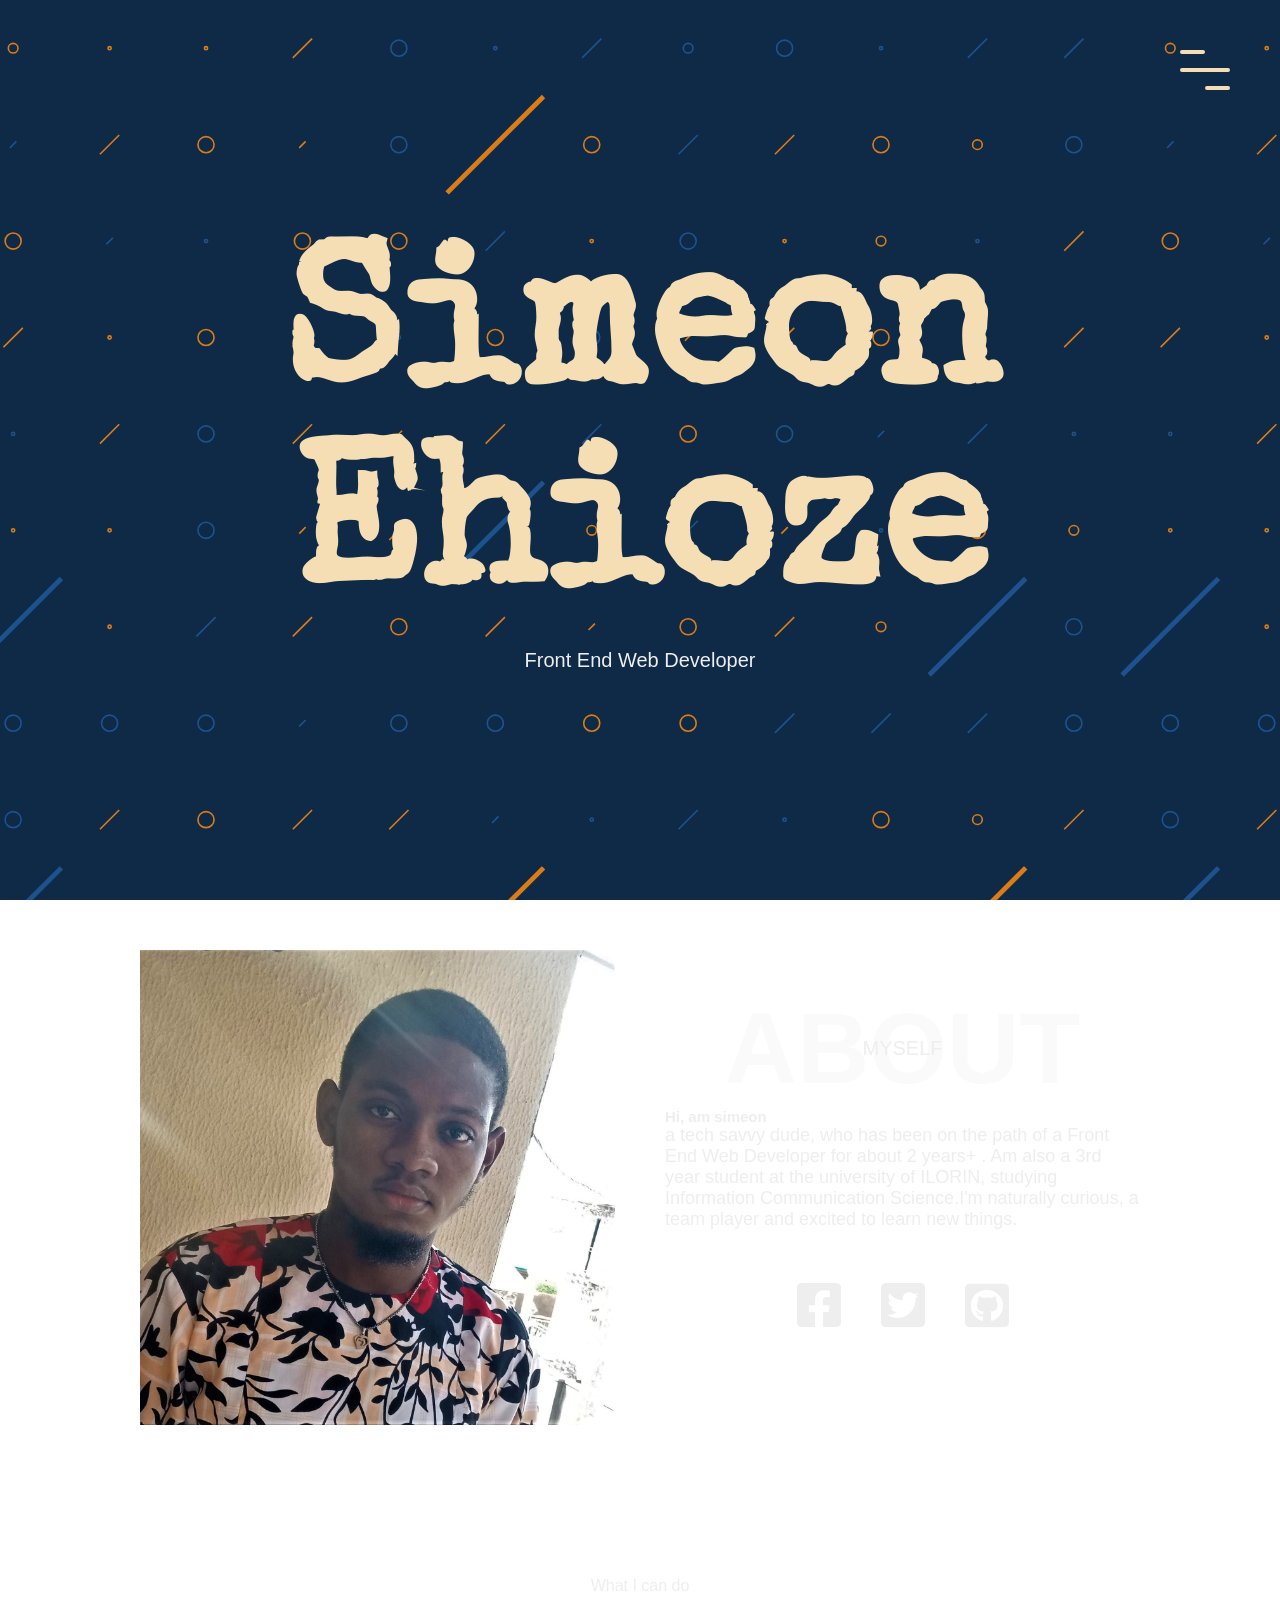
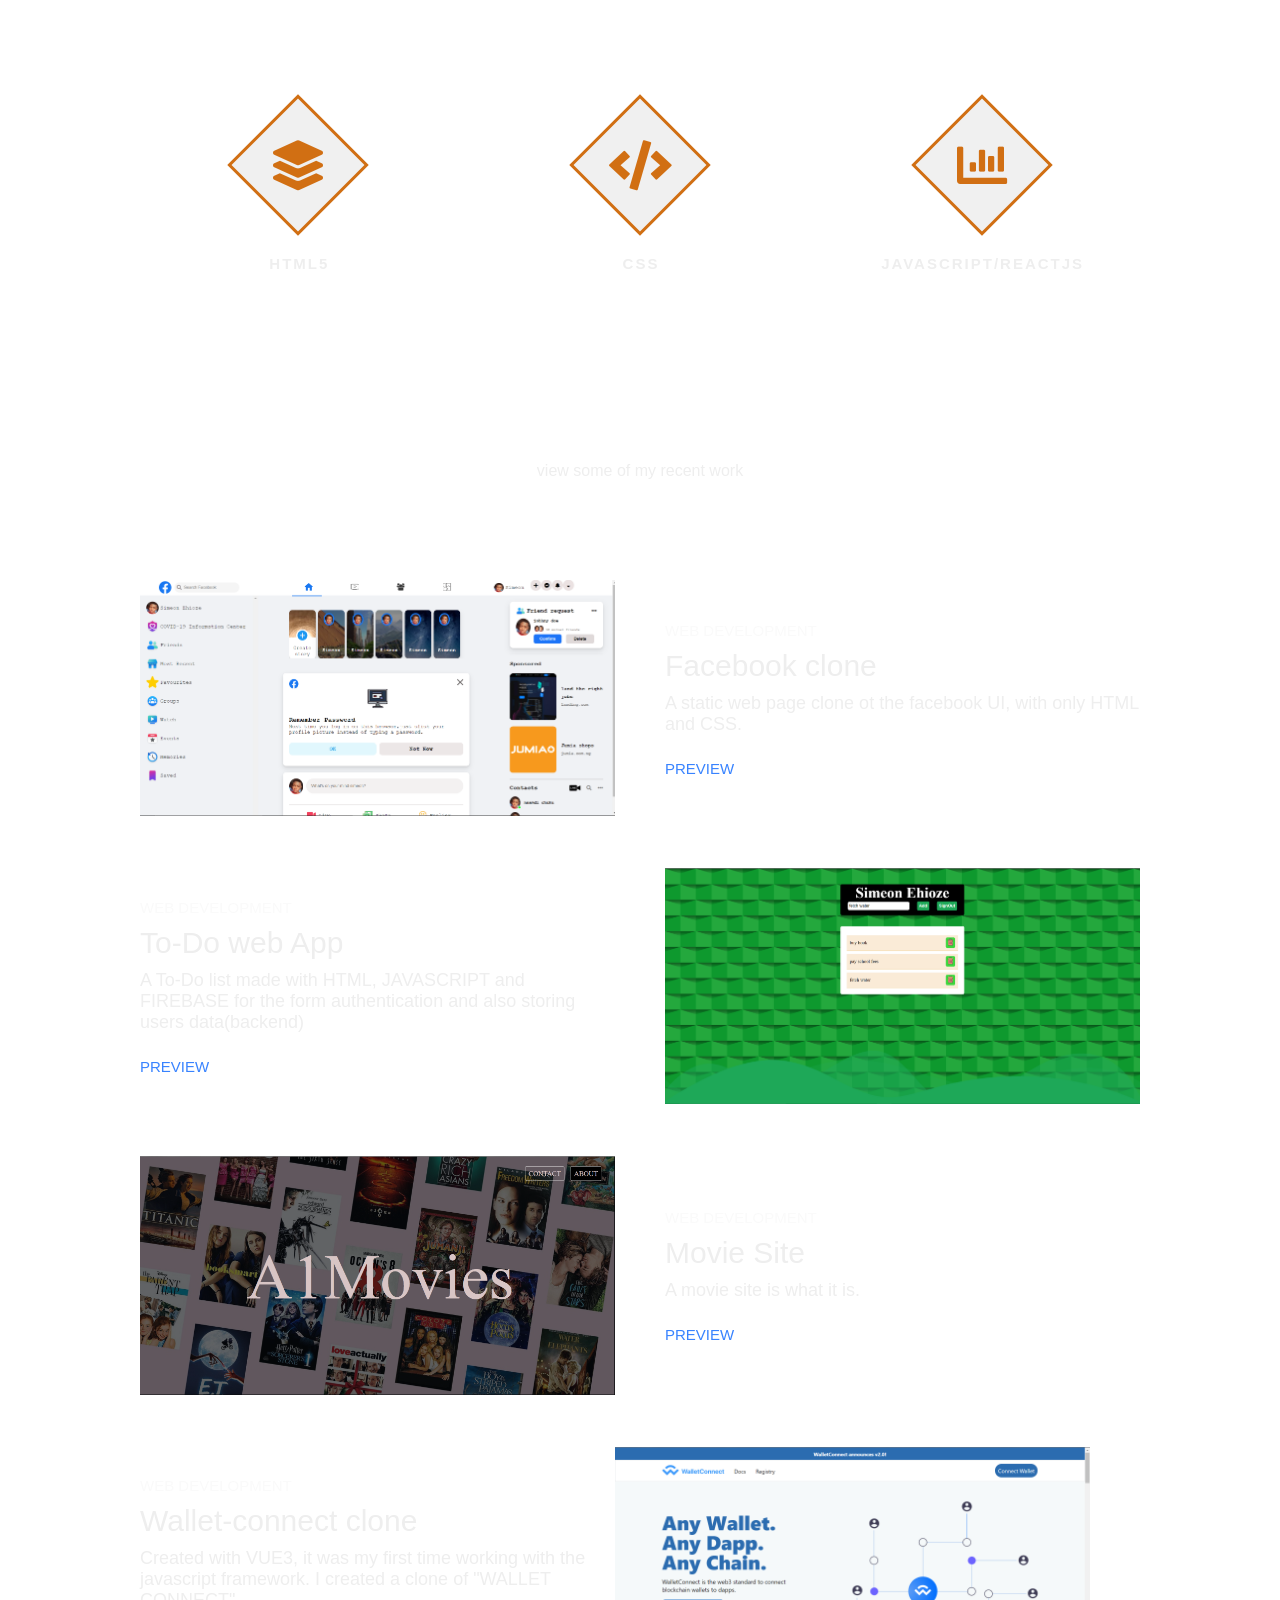
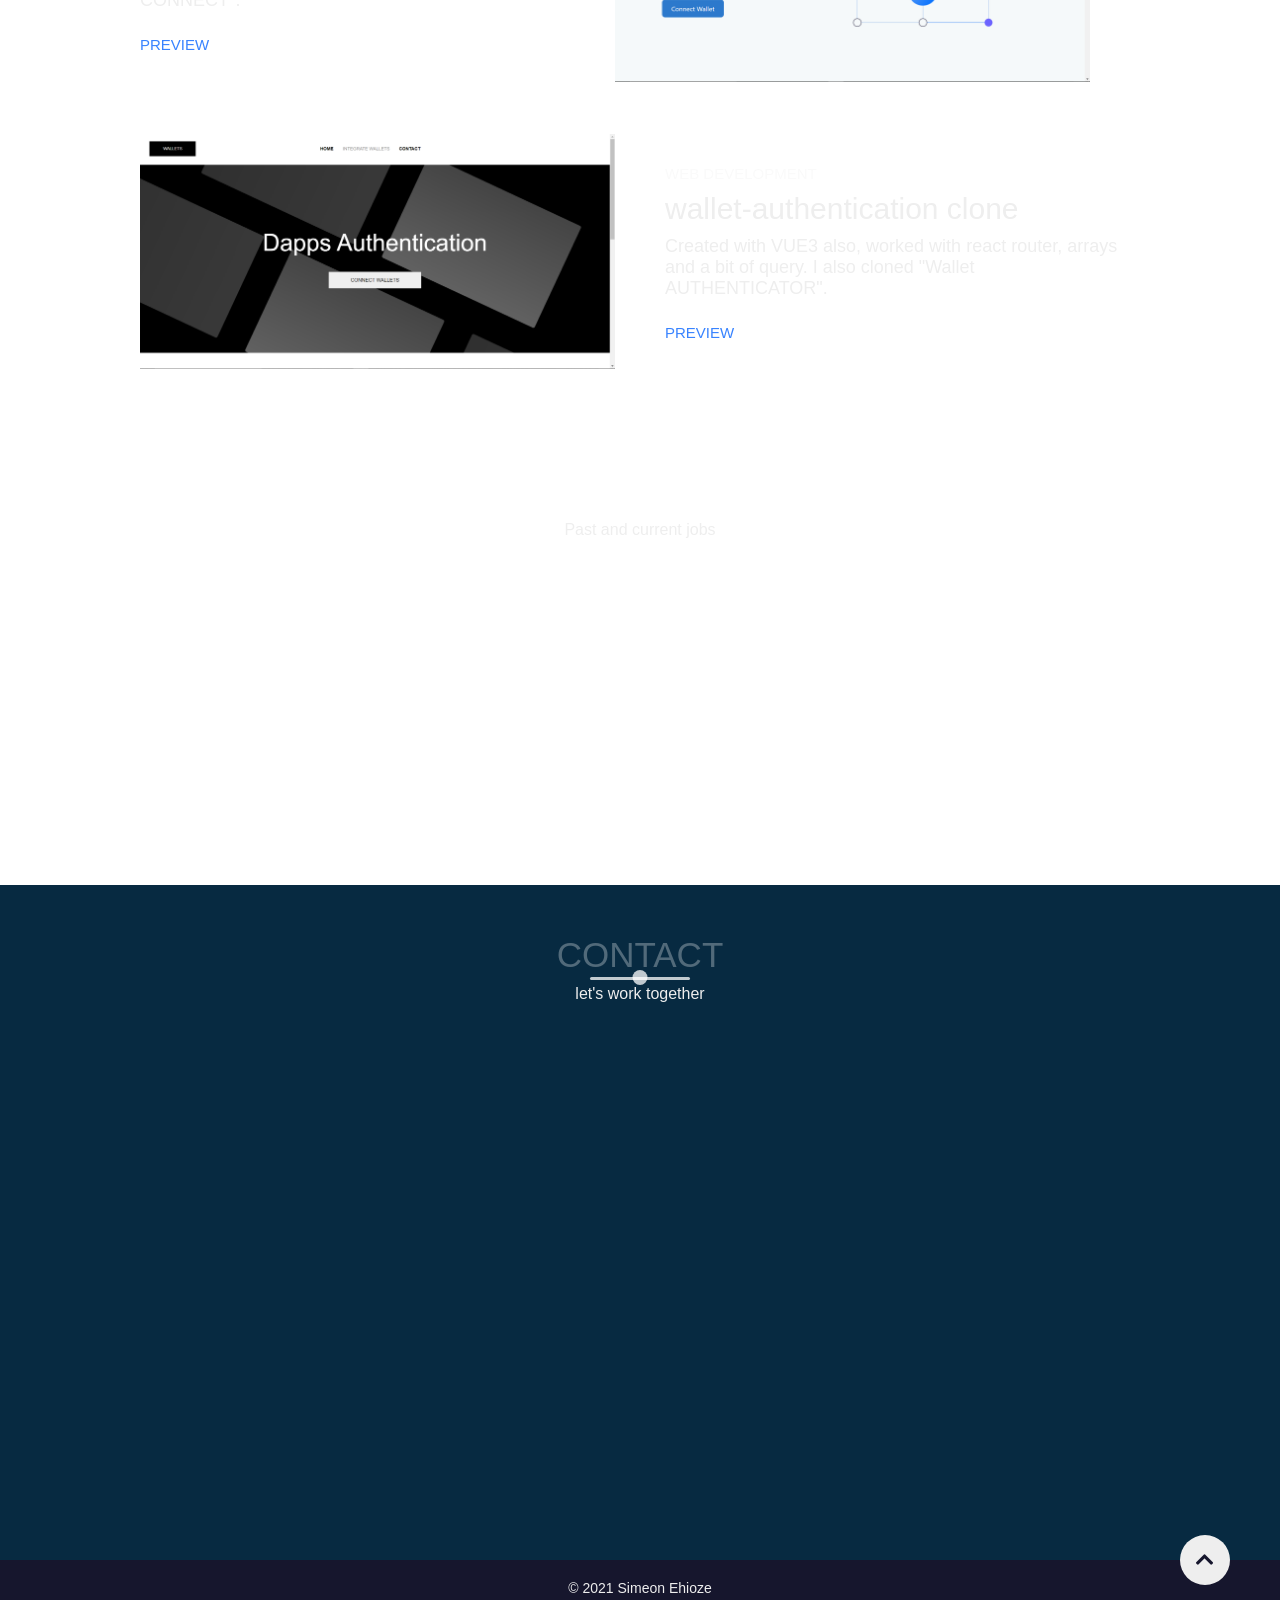
==== portfolio/index.html @ d7d5a58d "heading changes" ====
<!DOCTYPE html>
<html lang="en">
<head>
  <meta charset="UTF-8">
  <meta name="viewport" content="width=device-width, initial-scale=1">
  <title>Simeon Ehioze</title>
  <link rel="stylesheet" href="https://unpkg.com/aos@next/dist/aos.css" />
  <link rel="stylesheet" href="https://use.fontawesome.com/releases/v5.7.2/css/all.css" integrity="sha384-fnmOCqbTlWIlj8LyTjo7mOUStjsKC4pOpQbqyi7RrhN7udi9RwhKkMHpvLbHG9Sr" crossorigin="anonymous">
  <link rel="stylesheet" href="main.css">
</head>
<body>
  <header>

    <div class="menu-toggler">
      <div class="bar half start"></div>
      <div class="bar"></div>
      <div class="bar half end"></div>
    </div>
      <nav class="top-nav">
        <ul class="nav-list">
          <li>
            <a href="index.html" class="nav-link">Home</a>
          </li>
          <li>
            <a href="#About" class="nav-link">About</a>
          </li>
          <li>
            <a href="#Services" class="nav-link">Services</a>
          </li>
          <li>
            <a href="#Portfolio" class="nav-link">Portfolio</a>
          </li>
          <li>
            <a href="#Experience" class="nav-link">Experince</a>
          </li>
          <li>
            <a href="#Contact" class="nav-link">Contact</a>
          </li>

        </ul>
      </nav>

    <div class="landing-text">
      <h1>Simeon Ehioze</h1>
      <h6>Front End Web Developer</h6>
    </div>
  </header>



  <section class="about" id="About">
    <div class="container">
      <div class="profile-img" data-aos="fade-right" data-aos-delay="300">
        <img src="images/profile.jpeg" alt="">
      </div>
      <div class="about-details" data-aos="fade-left" data-aos-delay="600">
        <div class="about-heading">
          <h1>About</h1>
          <h6>Myself</h6>
        </div>
        <p>

          <h1> Hi, am simeon </h1>
          <p>
            a tech savvy dude, who has been on the path of a Front End Web Developer for about 2 years+ .
            Am also a 3rd year student at the university of ILORIN, studying Information Communication Science.I'm naturally curious, a team player and excited to learn new things.
          </p>

        </p>

        <div class="social-media">
          <ul>
            <li>
              <a href="#" class="icon-link"> <i class="fab fa-facebook-square"></i></a>
            </li>

            <li>
              <a href="#" class="icon-link"> <i class="fab fa-twitter-square"></i></a>
            </li>

            <li>
              <a href="https://github.com/simziky" class="icon-link"> <i class="fab fa-github-square"></i></a>
            </li>
          </ul>
        </div>
      </div>



    </div>
  </section>


  <section class="Services" id="Services">
    <div class="container">
      <div class="section-heading">
        <h1>SKills</h1>
        <h6>What I can do</h6>
      </div>

      <div class="my-skills">
        <div class="skill" data-aos="fade-in" data-aos-delay="300">
          <div class="icon-container">
            <i class="fas fa-layer-group"></i>
          </div>
          <h1>HTML5</h1>
         
        </div>

        <div class="skill" data-aos="fade-in" data-aos-delay="600">
          <div class="icon-container">
            <i class="fas fa-code"></i>
          </div>
          <h1>CSS</h1>
          
        </div>

        <div class="skill" data-aos="fade-in" data-aos-delay="900">
          <div class="icon-container">
            <i class="fas fa-chart-bar"></i>
          </div>
          <h1>JAVASCRIPT/REACTJS</h1>
          
        </div>
      </div>

    </div>
  </section>



  <section class="Portfolio" id="Portfolio">
    <div class="container">
      <div class="section-heading">
        <h1>Portfolio</h1>
        <h6>view some of my recent work</h6>
      </div>
      <div class="Portfolio-item">
        <div class="Portfolio-img has-margin-right" data-aos="fade-right" data-aos-delay="300">
          <img src="images/face.PNG" alt="">
        </div>
        <div class="Portfolio-description" data-aos="fade-left" data-aos-delay="600">
          <h6>Web Development</h6>
          <h1>Facebook clone</h1>
          <p>
            A static web page clone ot the facebook UI, with only HTML and CSS.
          </p>
          <a href="https://simeon-fakebook.netlify.app/" class="cta">Preview</a>
        </div>

      </div>

      <div class="Portfolio-item">
        <div class="Portfolio-description has-margin-right" data-aos="fade-right" data-aos-delay="900">
          <h6>Web Development</h6>
          <h1>To-Do web App</h1>
          <p>
            A To-Do list made with HTML, JAVASCRIPT and FIREBASE for the form authentication and also storing users data(backend)
          </p>
          <a href="#" class="cta">Preview</a>
        </div>
        <div class="Portfolio-img" data-aos="fade-left" data-aos-delay="1200">
          <img src="images/todo.PNG" alt="">
        </div>
      </div>


      <div class="Portfolio-item">

        <div class="Portfolio-img has-margin-right" data-aos="fade-right" data-aos-delay="1500">
          <img src="images/movies.PNG" alt="">
        </div>
        <div class="Portfolio-description" data-aos="fade-left" data-aos-delay="1800">
          <h6>Web Development</h6>
          <h1>Movie Site</h1>
          <p>
           A movie site is what it is.
          </p>
          <a href="#" class="cta">Preview</a>
        </div>
      </div>


      <div class="Portfolio-item">

       
        <div class="Portfolio-description" data-aos="fade-left" data-aos-delay="1800">
          <h6>Web Development</h6>
          <h1>Wallet-connect clone</h1>
          <p>
           Created with VUE3, it was my first time working with the javascript framework.
           I created a clone of "WALLET CONNECT".
          </p>
          <a href="https://wallet-clone.netlify.app/" class="cta">Preview</a>
        </div>
        <div class="Portfolio-img has-margin-right" data-aos="fade-right" data-aos-delay="1500">
          <img src="images/walletconn.png" alt="">
        </div>
      </div>


      <div class="Portfolio-item">

        <div class="Portfolio-img has-margin-right" data-aos="fade-right" data-aos-delay="1500">
          <img src="images/dapp.png" alt="">
        </div>
        <div class="Portfolio-description" data-aos="fade-left" data-aos-delay="1800">
          <h6>Web Development</h6>
          <h1>wallet-authentication clone</h1>
          <p>
           Created with VUE3 also, worked with react router, arrays and a bit of query.
           I also cloned "Wallet AUTHENTICATOR".
          </p>
          <a href="https://authenticate-clone.netlify.app/" class="cta">Preview</a>
        </div>
      </div>

    </div>
  </section>



  <section class="Experince" id="Experince">
    <div class="container">
      <div class="section-heading">
        <h1>Work Experince</h1>
        <h6>Past and current jobs</h6>
      </div>
      <div class="timeline" data-aos="fade-down" data-aos-delay="300">
        <ul>
          <li class="date" data-date="2020">
            <h1>Stock premium</h1>
            <p>
              Co-developed an online stock investment platform with the
              aim of bridging the gap between stock traders and their
              investors.
               I worked majorly on the front end maintaining it
            </p>
          </li>

         
        </ul>
      </div>
    </div>
  </section>


  <section class="Contact" id="Contact">
    <div class="container">
      <div class="section-heading">
        <h1>Contact</h1>
        <h6>let's work together</h6>
      </div>

      <form class="" action="index.html" method="post" data-aos="fade-up" data-aos-delay="300">
        <label for="name">Name:</label>
        <input type="text" name="name" value="" id="name" placeholder="Enter your name..." required>
        <label for="email">Email:</label>
        <input type="email" name="email" value="" id="email" placeholder="Enter your email..." required>
        <label for="Service">Services:</label>
        <select id="Services" name="Services">
          <option value="">Web Design</option>
          <option value="">Web Development</option>
          <option value="">Web Design/Development</option>
        </select>
        <label for="subject">Subject:</label>
        <textarea name="subject" id="subject" rows="10" cols="10"></textarea>
        <input type="submit" name="" value="submit">
      </form>
    </div>
  </section>

  <footer class="copyright">
    <div class="up" id="up">
      <i class="fas fa-chevron-up"></i>
    </div>
      <p>&copy; 2021 Simeon Ehioze</p>
  </footer>


  <script src="https://ajax.googleapis.com/ajax/libs/jquery/3.3.1/jquery.min.js"></script>
  <script src="https://unpkg.com/aos@next/dist/aos.js"></script>
  <script src="main.js"></script>
</body>
</html>
---- portfolio/main.css ----
/*start global*/
@import url('https://fonts.googleapis.com/css2?family=Shadows+Into+Light&family=Special+Elite&display=swap');

*{
    margin: 0;
    padding: 0;
    box-sizing: border-box;
}

html{
      font-size: 10px;
      font-family: 'Roboto', sans-serif;
      color: #eee;
}

body{
      width: 100%;
      height: 100%;
      background: url("images/Sprinkle.svg") no-repeat center fixed;
      background-size: cover;
}

section{
  padding: 5rem 0;
}

a{
    text-decoration: none;
    color: #eee;
}

p{
    font-size: 1.8rem;
    font-weight: 300;
}

img{
    width: 100%;
}
/*end global*/



/*start reuseable*/
.container{
      width: 90%;
      max-width: 100rem;
      margin:  0 auto;
      height: 100%;
      position: relative;

}

.section-heading{
        text-align:  center;
        margin-bottom: 10rem;
}

.section-heading h1{
          font-size: 3.5rem;
          color: rgba(255, 255, 255, .3);
          text-transform: uppercase;
          font-weight: 300;
          position: relative;
          margin-bottom: 1rem;
}

.section-heading h1::before,
.section-heading h1::after{
            content: '';
            position: absolute;
            bottom: -.5rem;
            left: 50%;
            transform: translateX(-50%);
            background-color: rgba(255, 255, 255, 0.75);
}

.section-heading h1::before{
          width: 10rem;
          height: 3px;
          border-radius: .8rem;
}

.section-heading h1::after{
          width: 1.5rem;
          height:  1.5rem;
          border-radius: 100%;
          bottom: -1rem;
}

.section-heading h6{
          font-size: 1.6rem;
          font-weight: 300;
}

.has-margin-right{
  margin-right: 5rem;
}
/*end reuseable*/



/*start header*/
header{
      width: 100%;
      height: 100vh;
}

.top-nav{
      width: 100%;
      height: 100vh;
      top: -100vh;
      z-index: 50;
      position: fixed;
      background: #16162d;
      border-bottom-right-radius: 100%;
      border-bottom-left-radius:100%;
      transition: all 650ms cubic-bezier(1,0,0,1);
}

.nav-list{
      list-style: none;
      width: 100%;
      height: 100%;
      display: flex;
      justify-content: center;
      align-items: center;
}

li{
    margin: 0 2rem;
}

.nav-link{
        font-family: 'Special Elite', sans-serif;
          font-size: 4rem;
          padding: 1rem;
}

.nav-link:hover,
.nav-link:focus{
      background: linear-gradient(to top, #ffe838, #fd57bf);
      -webkit-background-clip: text;
      -webkit-text-fill-color: transparent;
}

.top-nav.open{
          top: 0;
          border-radius: initial;
}

.menu-toggler{
          position: absolute;
          top: 5rem;
          right: 5rem;
          width: 5rem;
          height: 4rem;
          display: flex;
          flex-direction: column;
          justify-content: space-between;
          cursor: pointer;
          z-index: 1500;
          transition: transform 650ms ease-out;
}

.menu-toggler.open{
          transform: rotate(-45deg);
}

.bar{
      background: wheat;
      width: 100%;
      height: 4px;
      border-radius: .8rem;
}

.bar.half{
    width: 50%;
}

.bar.start{
      transform-origin: right;
      transition: transform 650ms cubic-bezier(0.54,-0.81,0.57,0.57);
}

.open .bar.start{
        transform: rotate(-450deg) translateX(.8rem);
}

.bar.end{
      align-self: flex-end;
      transform-origin: left;
      transition: transform 650ms cubic-bezier(0.54,-0.81,0.57,0.57);
}

.open .bar.end{
        transform: rotate(-450deg) translateX(-.8rem);
}

.landing-text{
  position: absolute;
  top: 50%;
  left: 50%;
  transform: translate(-50%, -50%);
  width: 100%;
  text-align: center;
  z-index: 1;
}

.landing-text h1{
      font-size: 20rem;
    font-family: 'Special Elite', sans-serif;
      background: wheat;
      -webkit-background-clip: text;
      -webkit-text-fill-color: transparent;
      padding: 1rem;
      user-select: none;

}

.landing-text h6{
        font-size: 2rem;
        font-weight: 300;
}


/*end header*/



/*start About*/
.about .container{
        display: flex;
        align-items: center;
        justify-content: center;
}

.about-heading{
        text-align: center;
        text-transform: uppercase;
        line-height: 0;
        margin-bottom: 6rem;
}

.about-heading h1{
      font-size: 10rem;
      opacity: .3;
}

.about-heading h6{
        font-size: 2rem;
        font-weight: 300;
}

.profile-img{
   flex: 1;
   margin-right: 5rem;
}

.about-details{
  flex: 1;
}

.social-media{
        margin-top: 5rem;

}

.social-media ul{
        list-style: none;
        display: flex;
        justify-content: center;
}



.social-media i{
        font-size: 5rem;
        transition: color 650ms;
}

.fa-facebook-square:hover{
      color: #4267b2;
}

.fa-twitter-square:hover{
      color: #38a1f3;
}

.fa-github-square:hover{
      color: #ea4c89;
}
/*end About*/



/*start Service*/
.my-skills{
      margin-top: 10rem;
      display: grid;
      grid-template-columns: repeat(auto-fit, minmax(25rem, 1fr));
      grid-gap: 2.5rem;
      text-align: center;
}

.skill{
  display: flex;
  flex-direction:  column;
  justify-content: center;
  align-items: center;
  padding: 2rem;
}

.skill h1{
      text-transform: uppercase;
      letter-spacing: 2px;
      margin: 2rem -2px 2rem 0;
}

.icon-container{
        width: 10rem;
        height: 10rem;
        border: 3px solid #d16f13;
        background-color: #f0f0f0;
        margin-bottom: 2rem;
        display: flex;
        transform: rotate(45deg);
}

.icon-container i{
          color:#d16f13;
          font-size: 5rem;
          margin: auto;
          transform: rotate(-45deg);
}
/*end Service*/




/*start Portfolio*/
.Portfolio-item{

     display: flex;
     align-items: center;
     justify-content: center;
     margin-bottom: 5rem;
}

.Portfolio-item:last-child{
  margin-bottom: 0;
}

.Portfolio-img{
flex: 1;
}


.Portfolio-description{
  flex: 1;
}

.Portfolio-description h6{
        font-size: 1.5rem;
        text-transform: uppercase;
        font-weight: 300;
        opacity: 0.3;
}

.Portfolio-description h1{
        font-size: 3rem;
        font-weight: 300;
        margin: 1rem 0;
}

.Portfolio-description .cta{
        font-size: 1.5rem;
        text-transform: uppercase;
      display: inline-block;
      margin-top: 2.5rem;
      color: #3883ff;
      transition: color 650ms;
}

.Portfolio-description .cta:hover{
        color: #2f67cd;
}

/*end Portfolio*/




/*start timeline*/
.timeline ul{
      border-left: 4px solid #d16f13;
      border-radius: .8rem;
      background-color: rgba(0, 0, 0, 0.05);
      margin: 0 auto;
      position: relative;
      padding: 5rem;
      list-style: none;
      text-align: left;
      width: 70%;
}

.timeline h1{
          font-size: 2rem;
          text-transform: uppercase;
          font-weight: 300;
          margin-bottom: 1rem;
          opacity: .3;
}

.timeline .date{
        border-bottom: 1px solid rgba(255, 255, 255, 0.1);
        margin-bottom: 1rem;
        padding-bottom: 1rem;
        position: relative;
}

.timeline .date:last-of-type{
      padding-bottom: 0;
      margin-bottom: 0;
      border: none;
}

.timeline .date::before,
.timeline .date::after{
          position: absolute;
          display: block;
          top: 50%;
          transform: translateY(-50%);
}

.timeline .date::before{
      content: attr(data-date);
      left: -21rem;
      text-align: right;
      min-width: 12rem;
      font-size: 1.5em;

}

.timeline .date::after{
      content: '';
      box-shadow: 0 0 0 4px #f0f0f0;
      border-radius: 100%;
      left: -8rem;
      height: 1.5rem;
      width: 1.5rem;
      background-color: #313534;

}
/*end timeline*/




/*start Contact*/
      .Contact{
        background-color: #072a41;

      }

      form{
        width: 70%;
        margin: 0 auto;
      }

      form label{
        font-size: 1.5rem;
      }

      input,
      select,
      textarea{
        width: 100%;
        padding: 1rem;
        margin-bottom: 5px;
        border: none;
        outline-color: wheat;
        border-radius: 5px;
        border-color:wheat ;
      }


      input[type="submit"]{
        width: initial;
        background-color: wheat;
        color: black;
        padding: 1rem 2rem;
        border-radius: .8rem;
        cursor: pointer;
        transition: background-color 650ms;
      }

        input[type="submit"]:hover{
          color: #221e3f;
          background-color: #ffe838;
        }


/*end Contact*/



/*start footer*/
.copyright{
      width: 100%;
      text-align: center;
      background-color: #16162d;
      padding: 2rem 0;
      position: relative;
}

.up{
    position: absolute;
    width: 5rem;
    height: 5rem;
    background-color: #eee;
    top:-2.5rem;
    right: 5rem;
    border-radius: 100%;
    display: flex;
    animation: pulse 2s infinite;
    cursor: pointer;
}

.up i{
      color: #16162d;
      font-size: 2rem;
      margin: auto;
}

.copyright p{
      font-size: 1.4rem;
}

/*end footer*/


/*start animation*/
@keyframes pulse {
  0%{
    box-shadow: 0 0 0 0 rgba(253, 167, 87, 0.99);
  }
  70%{
    box-shadow: 0 0 0 2rem rgba(253, 87, 191, 0);
  }
  100%{
    box-shadow: 0 0 0 0 rgba(253, 87, 191, 0);
  }
}
/*end animation*/


/*media queries*/
@media screen and (max-width: 768px) {
  body{

        background: url("images/sitebg2.jpg") no-repeat center fixed;
        background-size: cover;
  }

  .landing-text h1{
    font-size: 15rem;
  }

  .landing-text h6{
      font-size: 1.7rem;
  }

  .nav-list{
    flex-direction: column;
  }
  li{
        margin: 2rem 0;
  }

  .nav-link{
        font-size: 4.5rem;
  }

  .about-heading h1{
            font-size: 8rem;
  }

  .section-heading h1{
          font-size: 3rem;
  }
  .about-details .nav-list{
        flex-direction: initial;
  }

  .about-details li{
        margin: 0 2rem;
  }

  .icon-container{
        width: 7rem;
        height: 7rem;
  }

  .icon-container i{
      font-size: 4rem
  }


  .timeline ul{
        margin:0 0 0 auto;
  }

  .timeline .date::before{
        left: -20rem;
  }

  .timeline .date::after{
        left:-5.9rem;
  }
}

@media screen and (max-width: 600px) {
          body{
                height: 100vh;
            background: url("images/Sprinkle.svg") no-repeat fixed ;
            background-size: cover;
          }
        .menu-toggler{
          top: 2rem;
          right: 2rem;
        }
        .landing-text h1{
              font-size: 8rem;
        }

        .landing-text h6{
              font-size: 1.4rem;
        }

        .nav-link{
          font-size: 3.5rem;
        }

        .about .container{
              flex-direction: column;
        }

        .profile-img{
          margin:  0 0 5rem 0;
        }

        .Portfolio-item{
                flex-direction: column;
        }

        .Portfolio-img{
              margin: 0 0 2rem 0;
              order: 1;
        }

        .Portfolio-description{
          margin: 0;
          order: 2;
        }

        .timeline p{
          font-size: 1.6rem;
        }

        .timeline .date::before{
            font-size: 1.4rem
        }

        form{
          width: 100%;
        }

        .up{
            right: 2rem;
        }
}
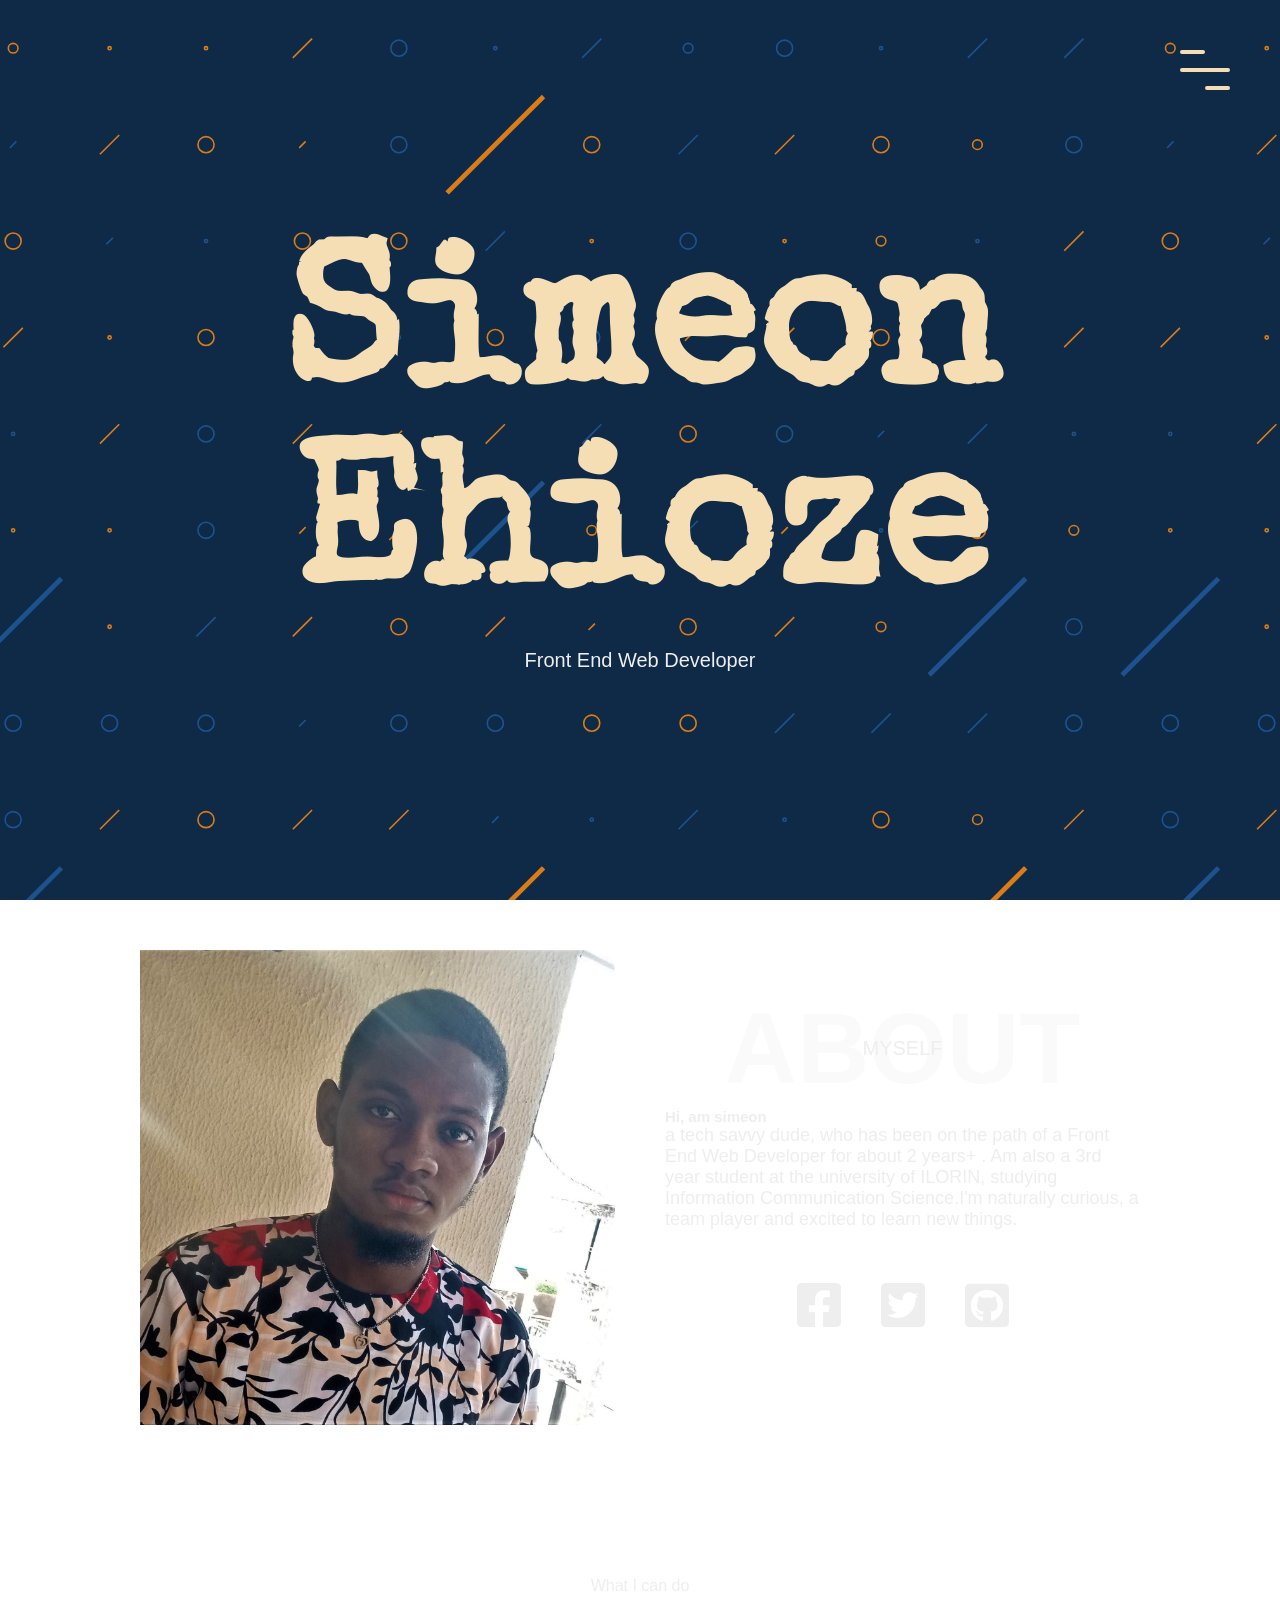
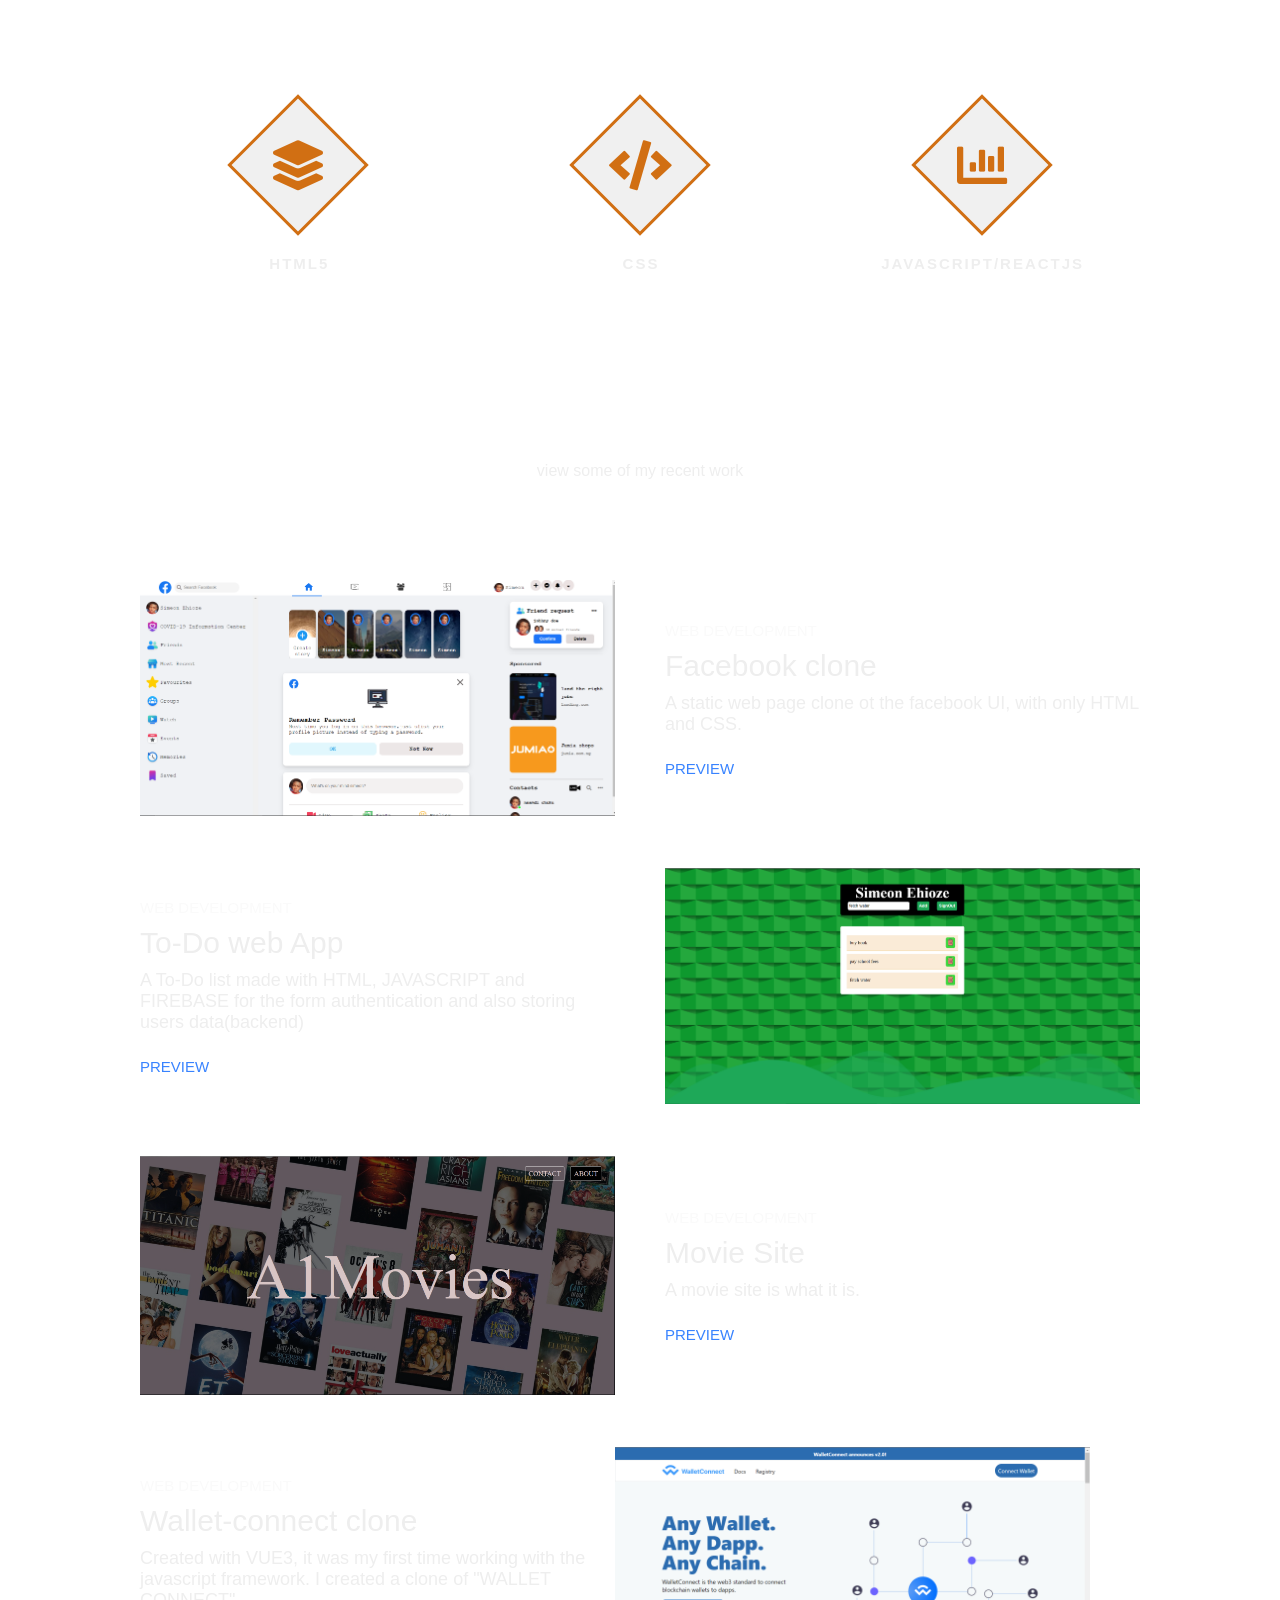
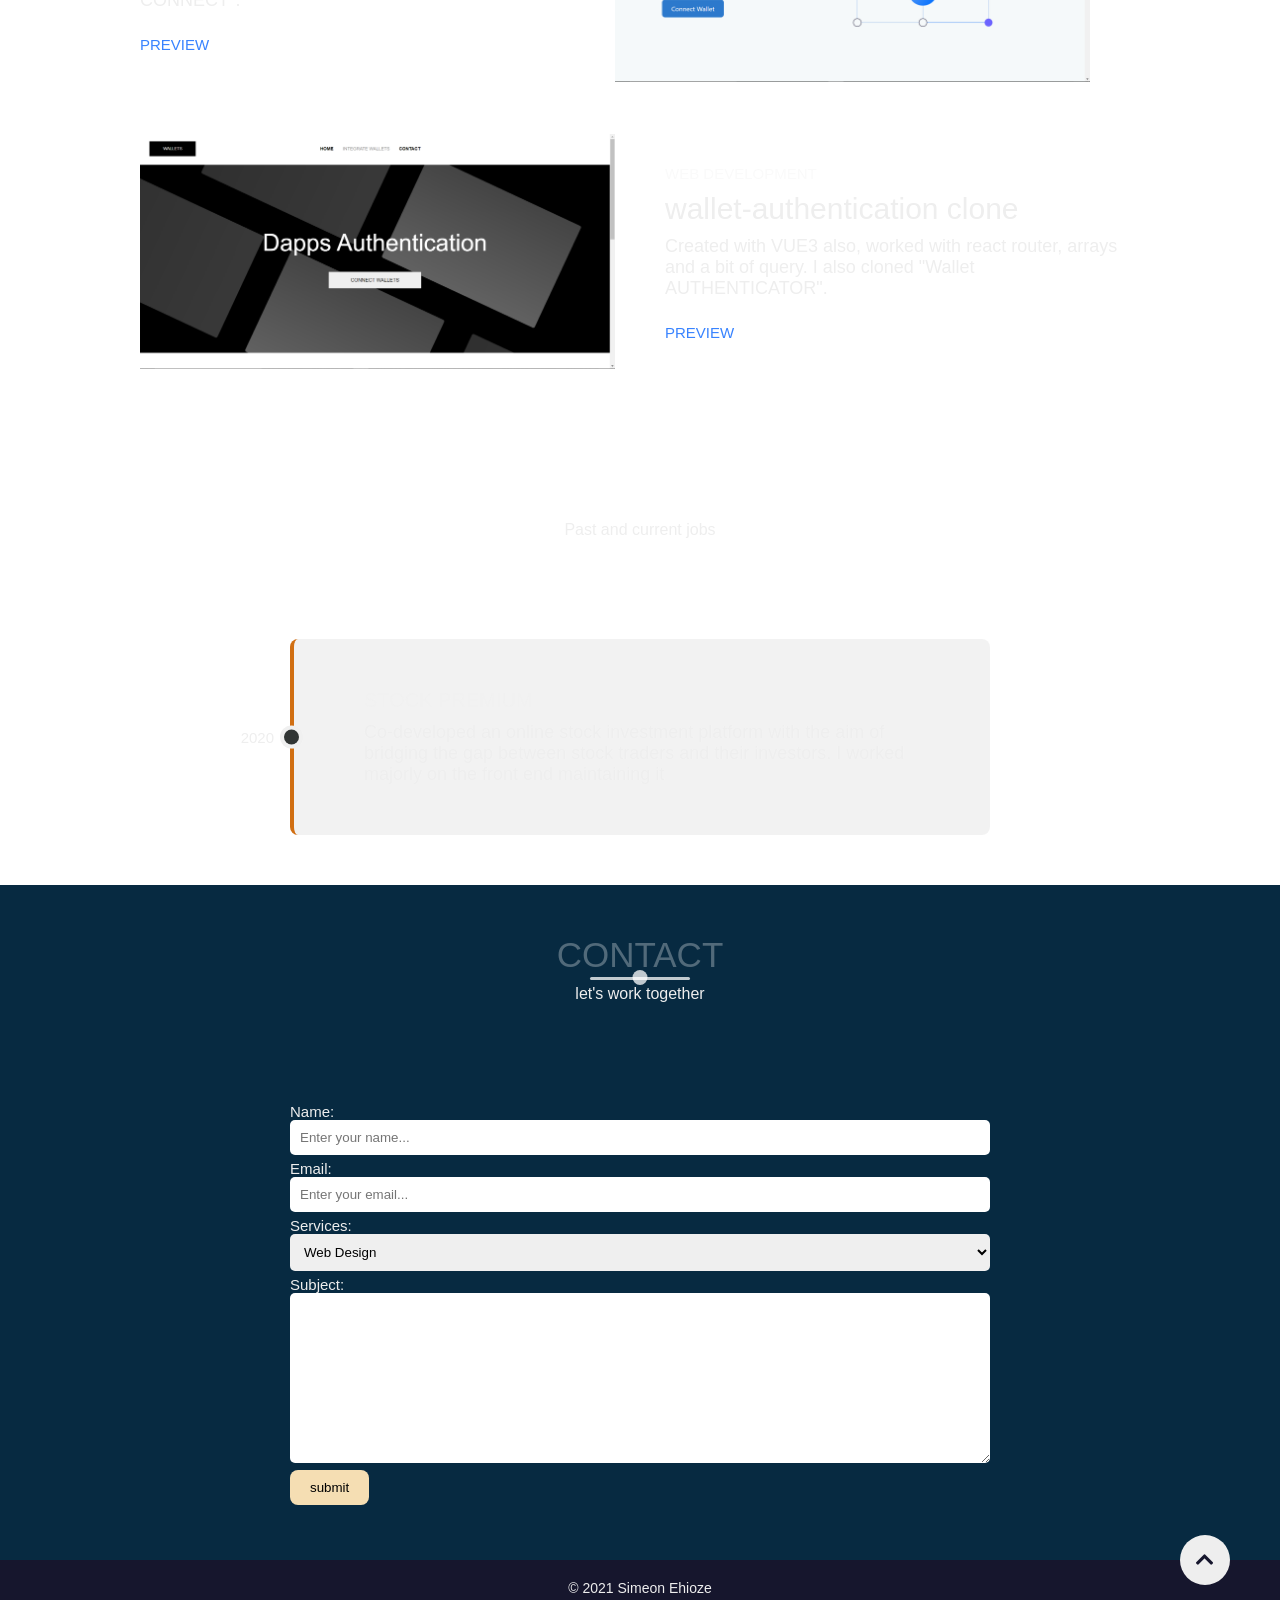
==== commit e3d4199e: "movie link" ====
--- a/portfolio/index.html
+++ b/portfolio/index.html
@@ -176,7 +176,7 @@
           <p>
            A movie site is what it is.
           </p>
-          <a href="#" class="cta">Preview</a>
+          <a href="https://a1-movies.netlify.app/" class="cta">Preview</a>
         </div>
       </div>
 
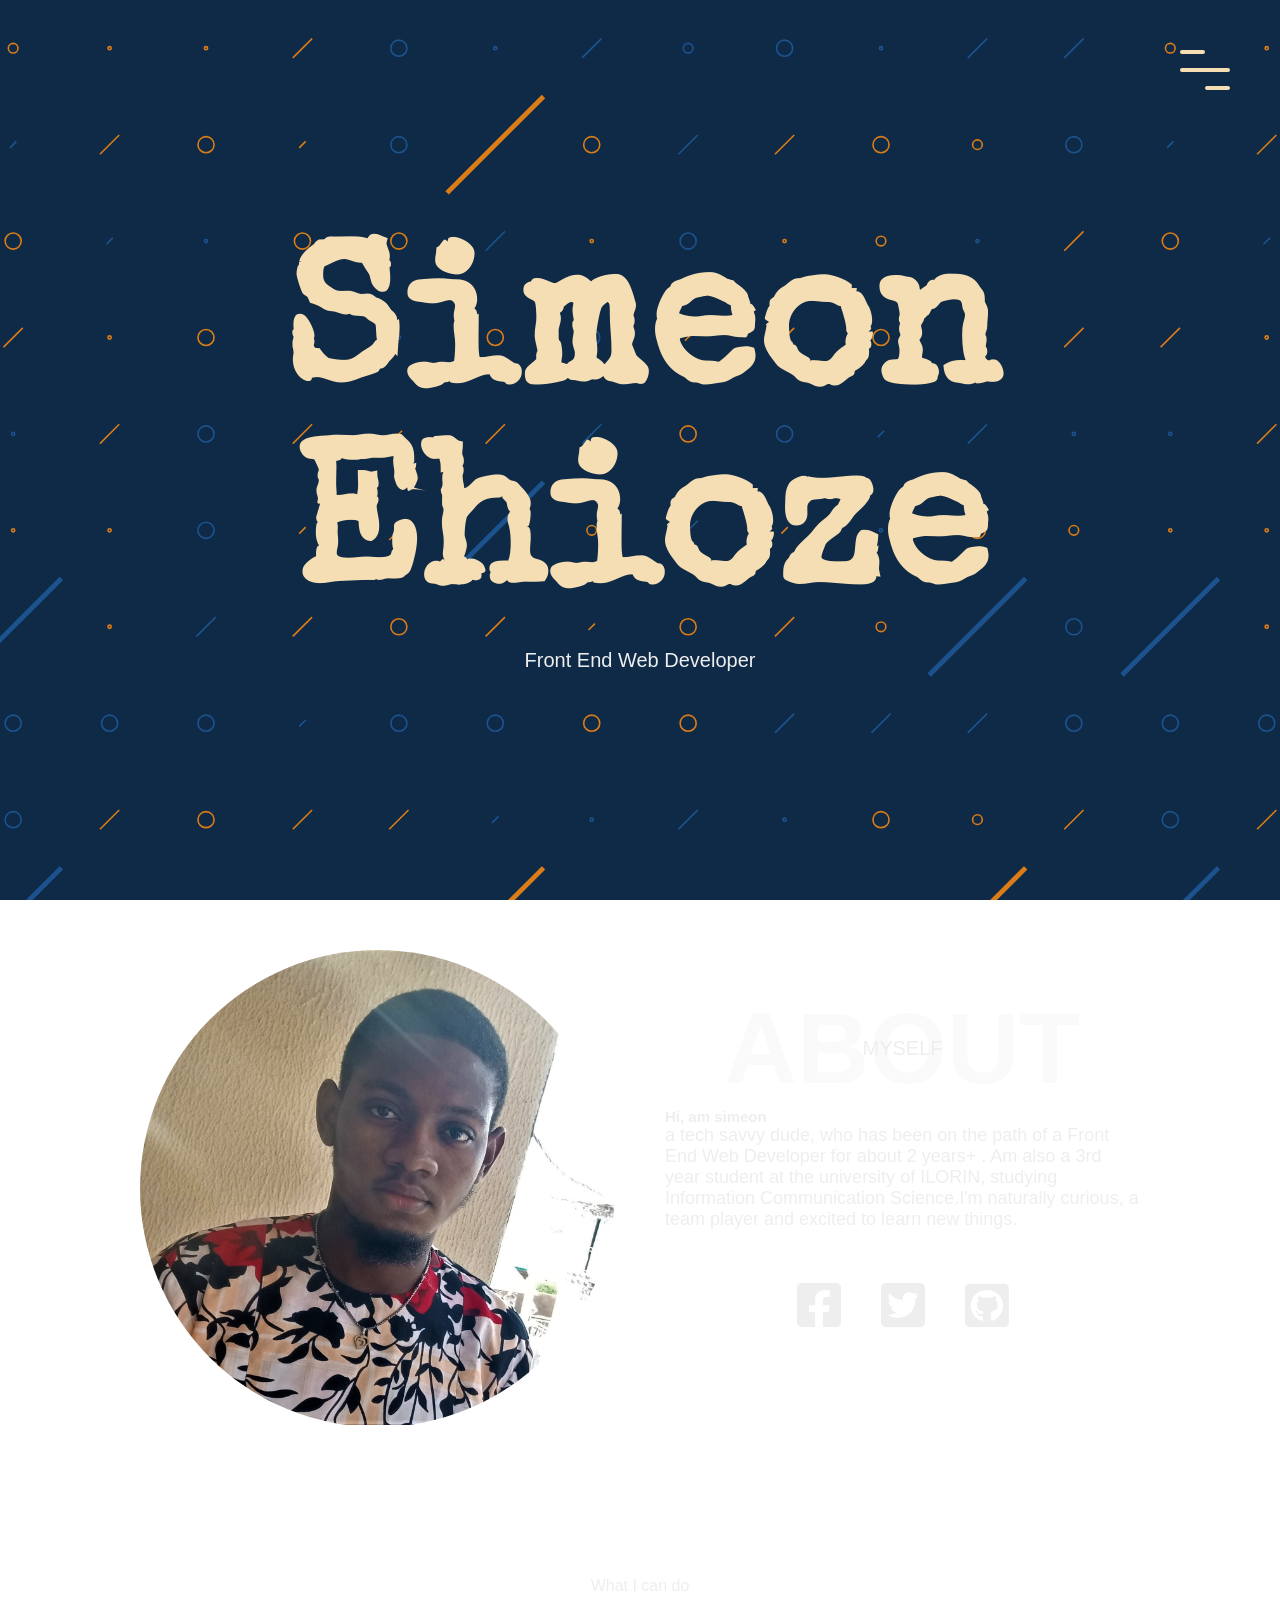
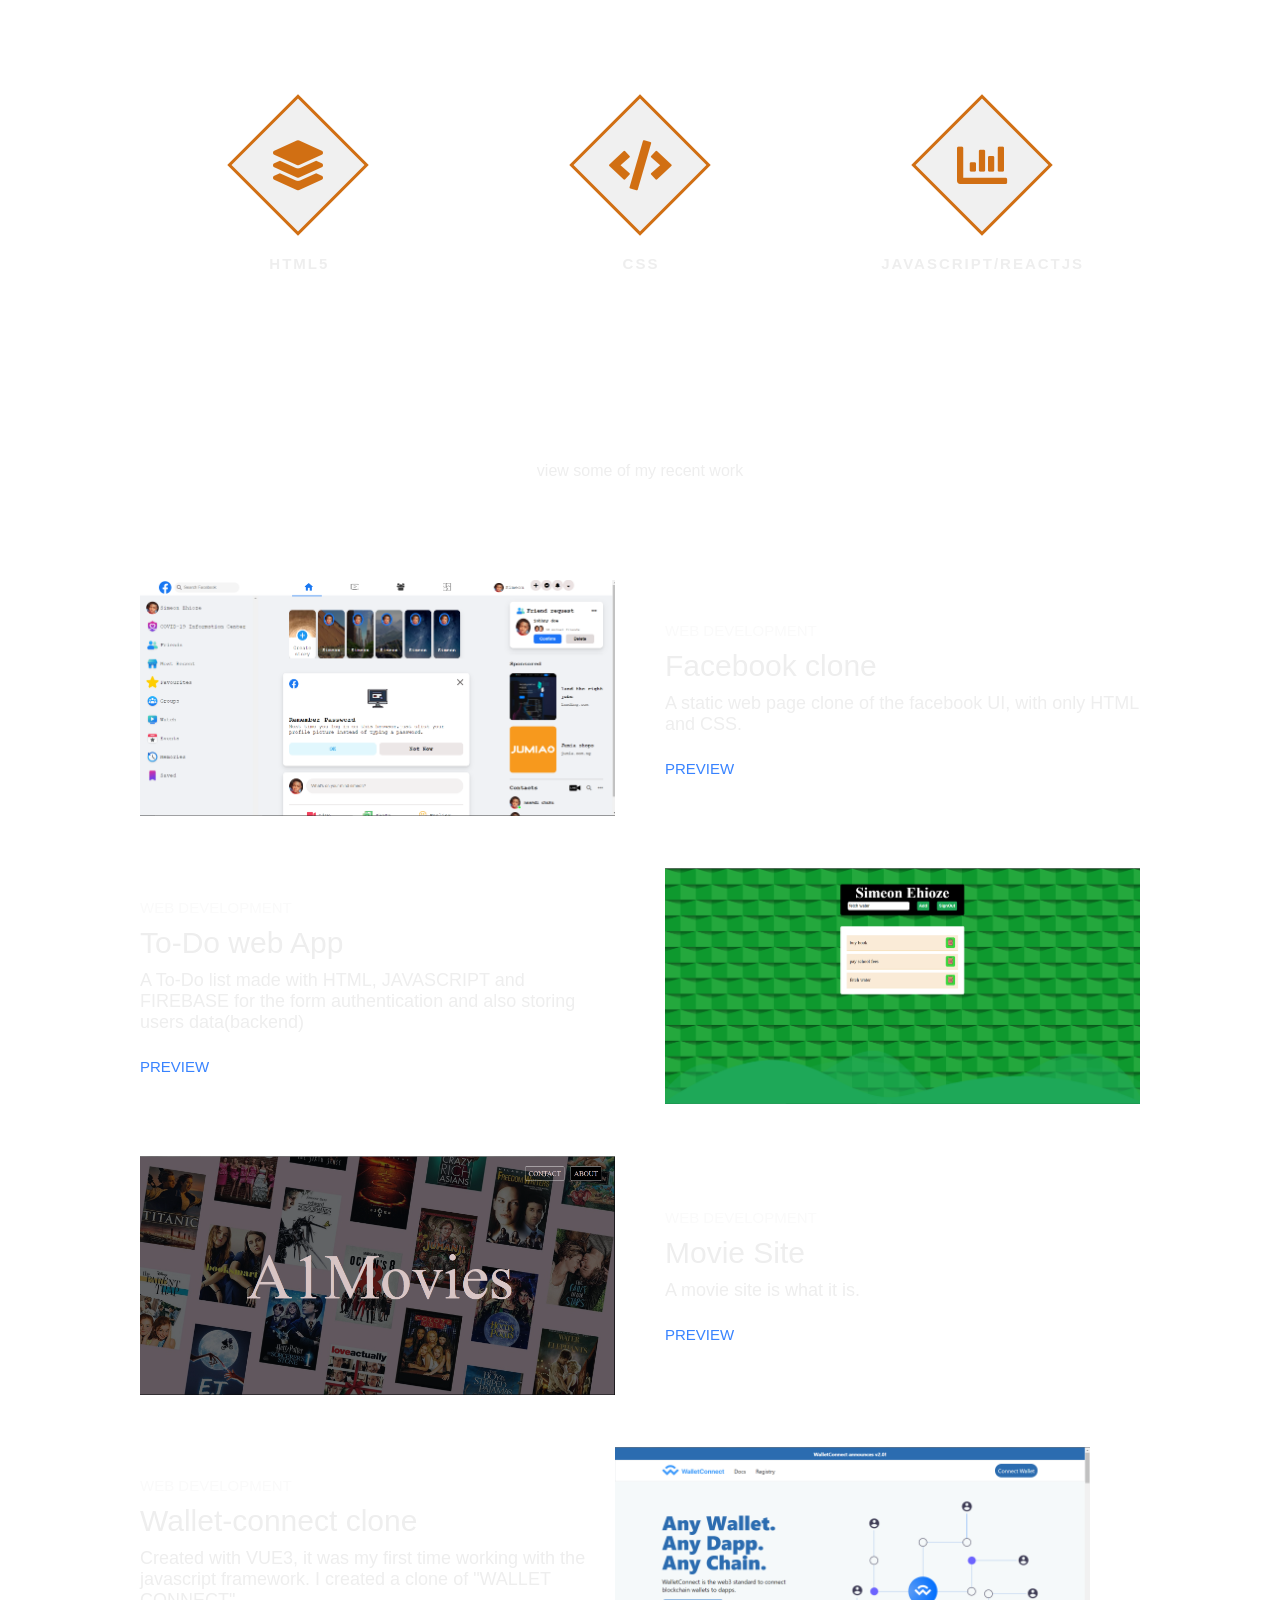
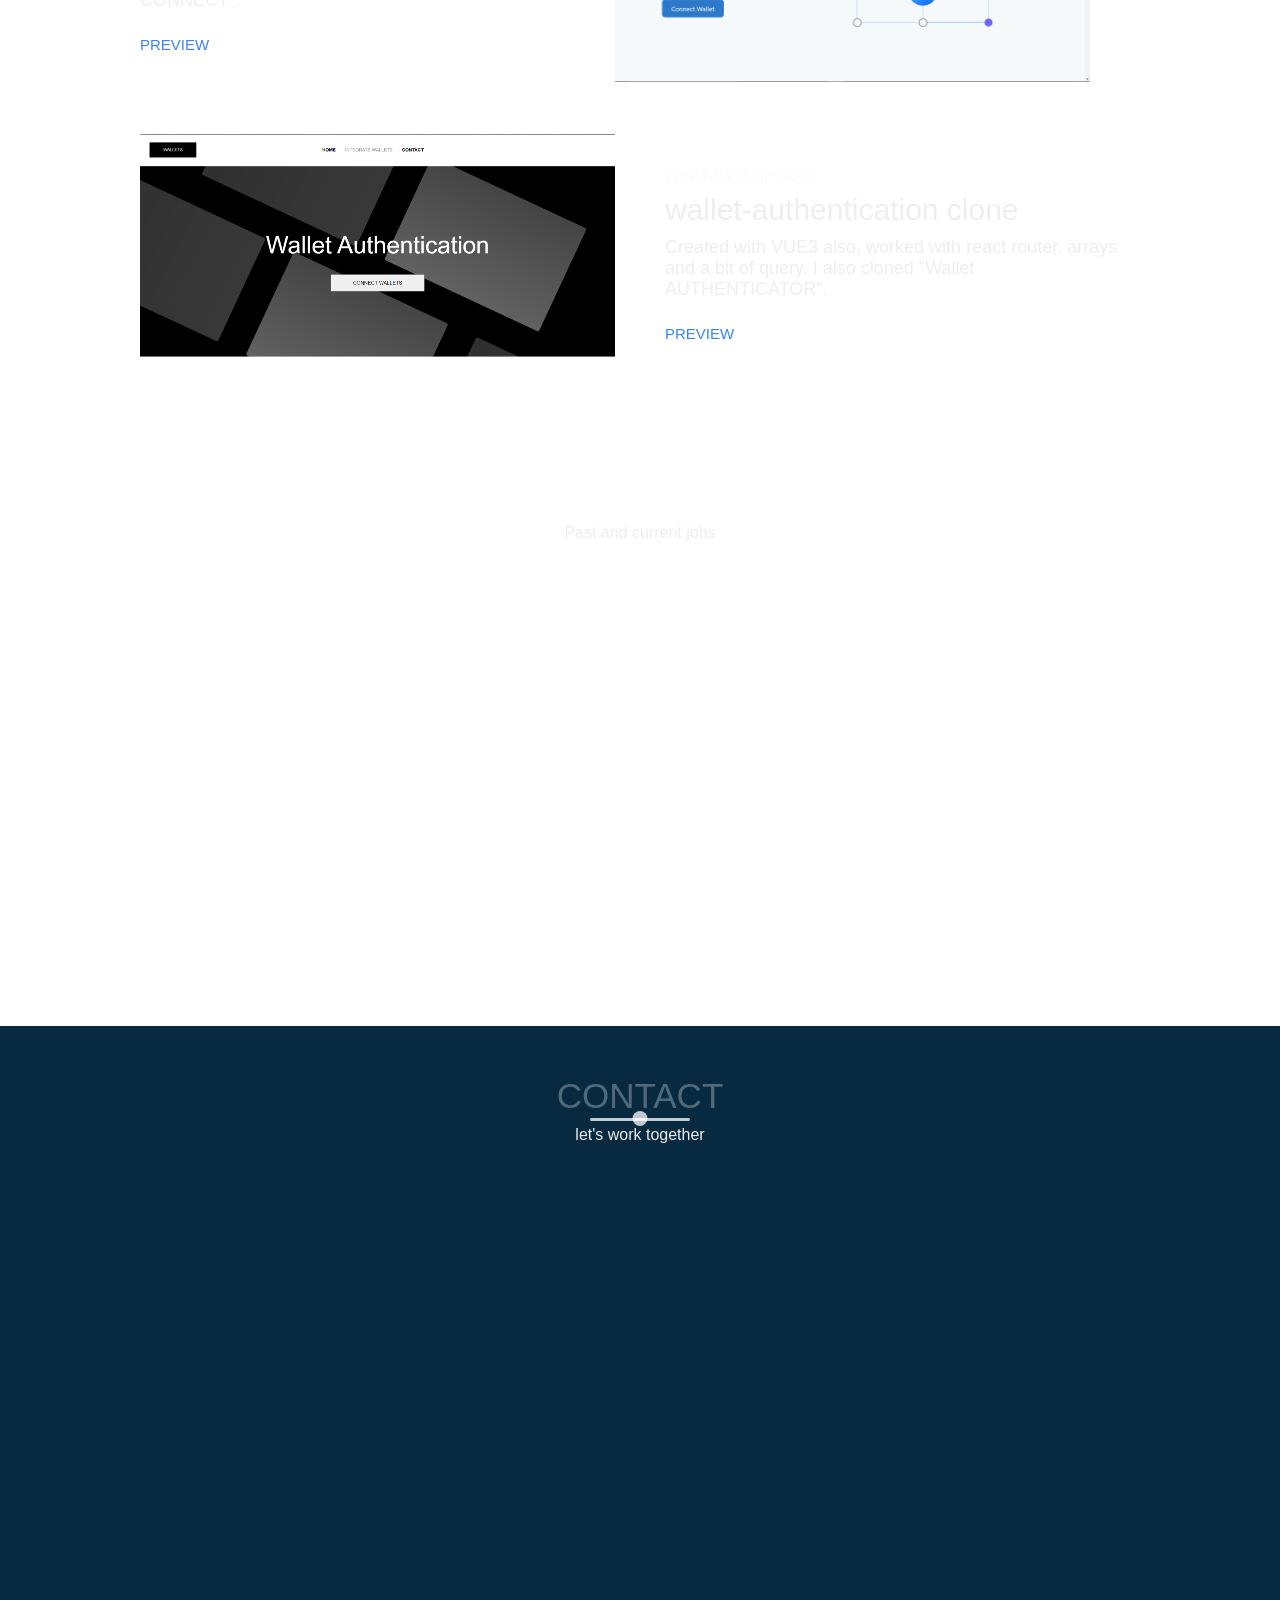
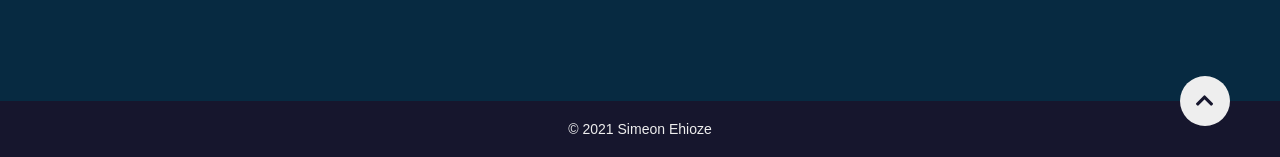
==== commit 310a2593: "update" ====
--- a/portfolio/index.html
+++ b/portfolio/index.html
@@ -143,7 +143,7 @@
           <h6>Web Development</h6>
           <h1>Facebook clone</h1>
           <p>
-            A static web page clone ot the facebook UI, with only HTML and CSS.
+            A static web page clone of the facebook UI, with only HTML and CSS.
           </p>
           <a href="https://simeon-fakebook.netlify.app/" class="cta">Preview</a>
         </div>
@@ -202,7 +202,7 @@
       <div class="Portfolio-item">
 
         <div class="Portfolio-img has-margin-right" data-aos="fade-right" data-aos-delay="1500">
-          <img src="images/dapp.png" alt="">
+          <img src="images/wallet-auth.PNG" alt="">
         </div>
         <div class="Portfolio-description" data-aos="fade-left" data-aos-delay="1800">
           <h6>Web Development</h6>
@@ -235,6 +235,14 @@
               aim of bridging the gap between stock traders and their
               investors.
                I worked majorly on the front end maintaining it
+            </p>
+          </li>
+          <li class="date" data-date="2021-2022">
+            <h1>CREDIT WOLF</h1>
+            <p>
+              Working as a frontend developer my job was to implement pixel perfect designs gotten from the UI/
+              UX designer and also interact with the backend(Laravel) developer to make the web app seamless. The
+              language used was Vue.js(nuxt.js).
             </p>
           </li>
 
--- a/portfolio/main.css
+++ b/portfolio/main.css
@@ -255,6 +255,9 @@
 .profile-img{
    flex: 1;
    margin-right: 5rem;
+   border-radius: 50%;
+   transform: scale(1);
+   overflow: hidden;
 }
 
 .about-details{
@@ -402,6 +405,7 @@
       list-style: none;
       text-align: left;
       width: 70%;
+      
 }
 
 .timeline h1{
@@ -557,11 +561,6 @@
 
 /*media queries*/
 @media screen and (max-width: 768px) {
-  body{
-
-        background: url("images/sitebg2.jpg") no-repeat center fixed;
-        background-size: cover;
-  }
 
   .landing-text h1{
     font-size: 15rem;
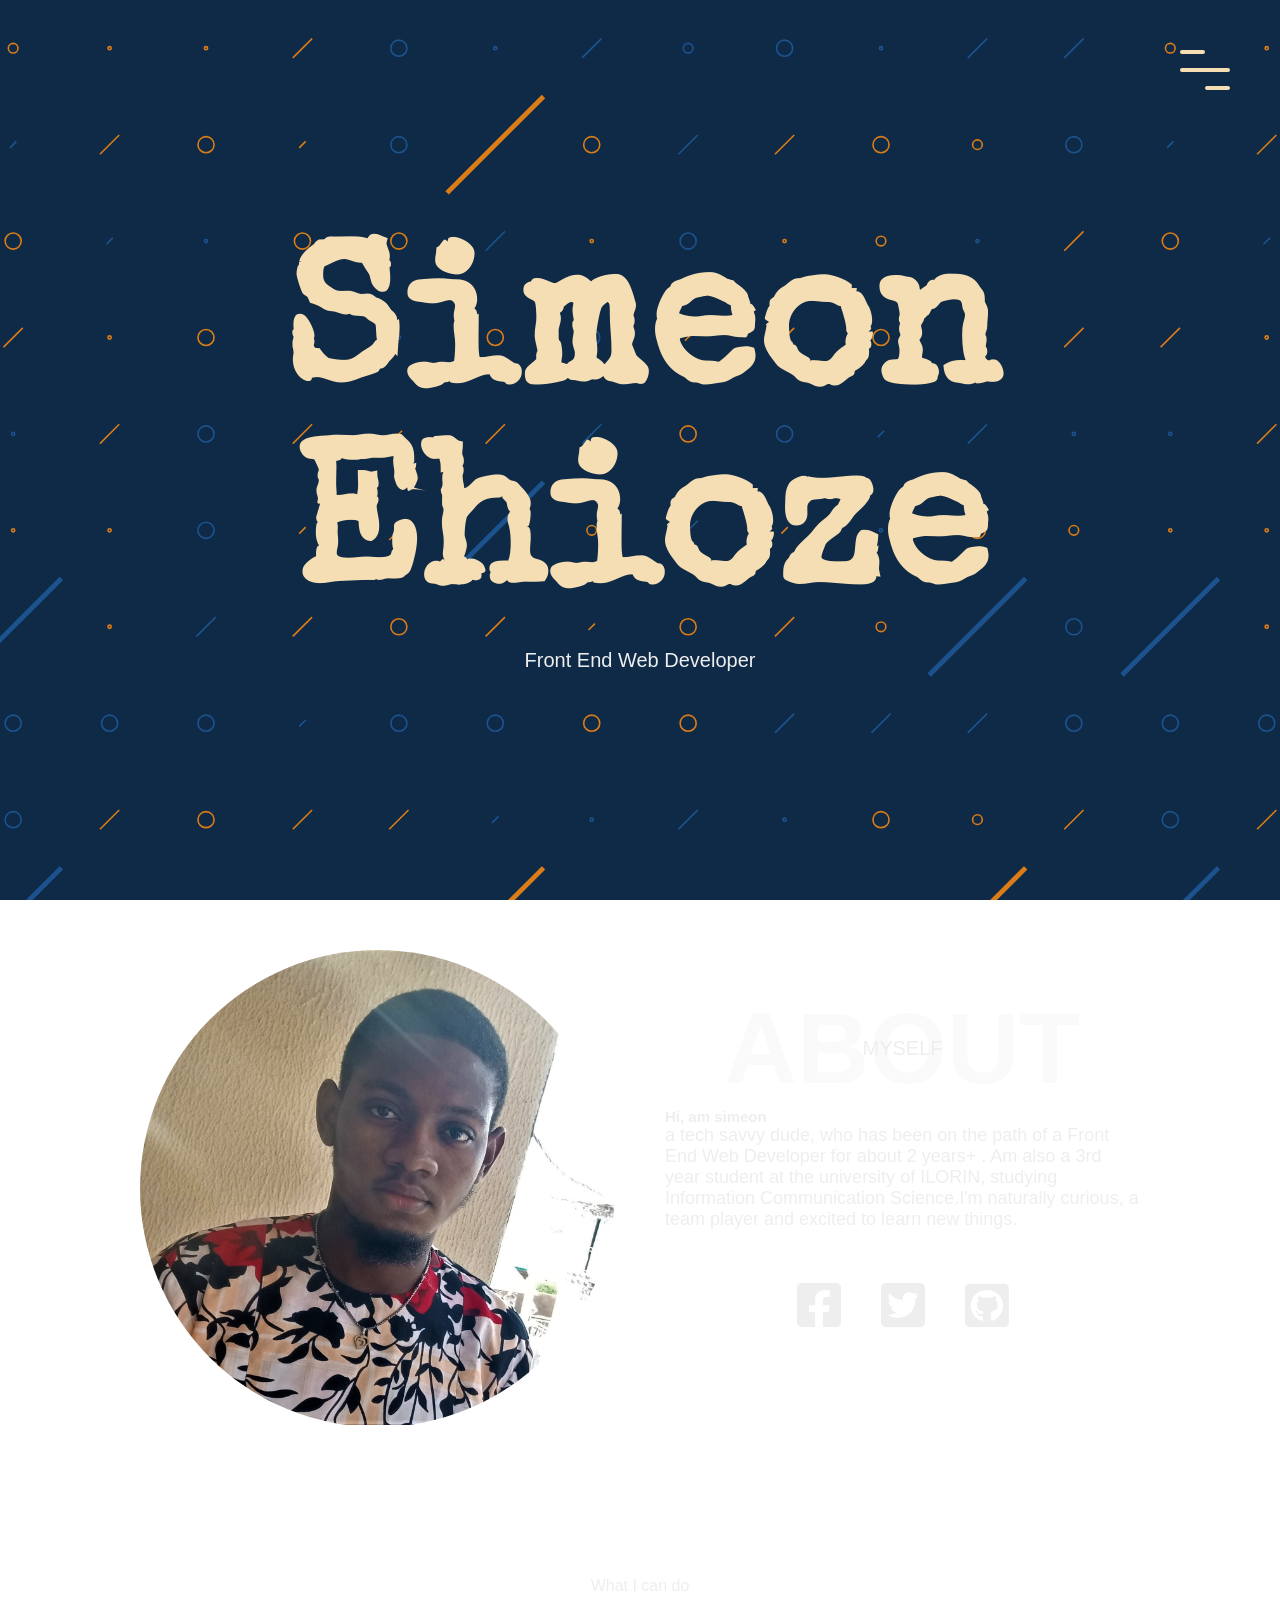
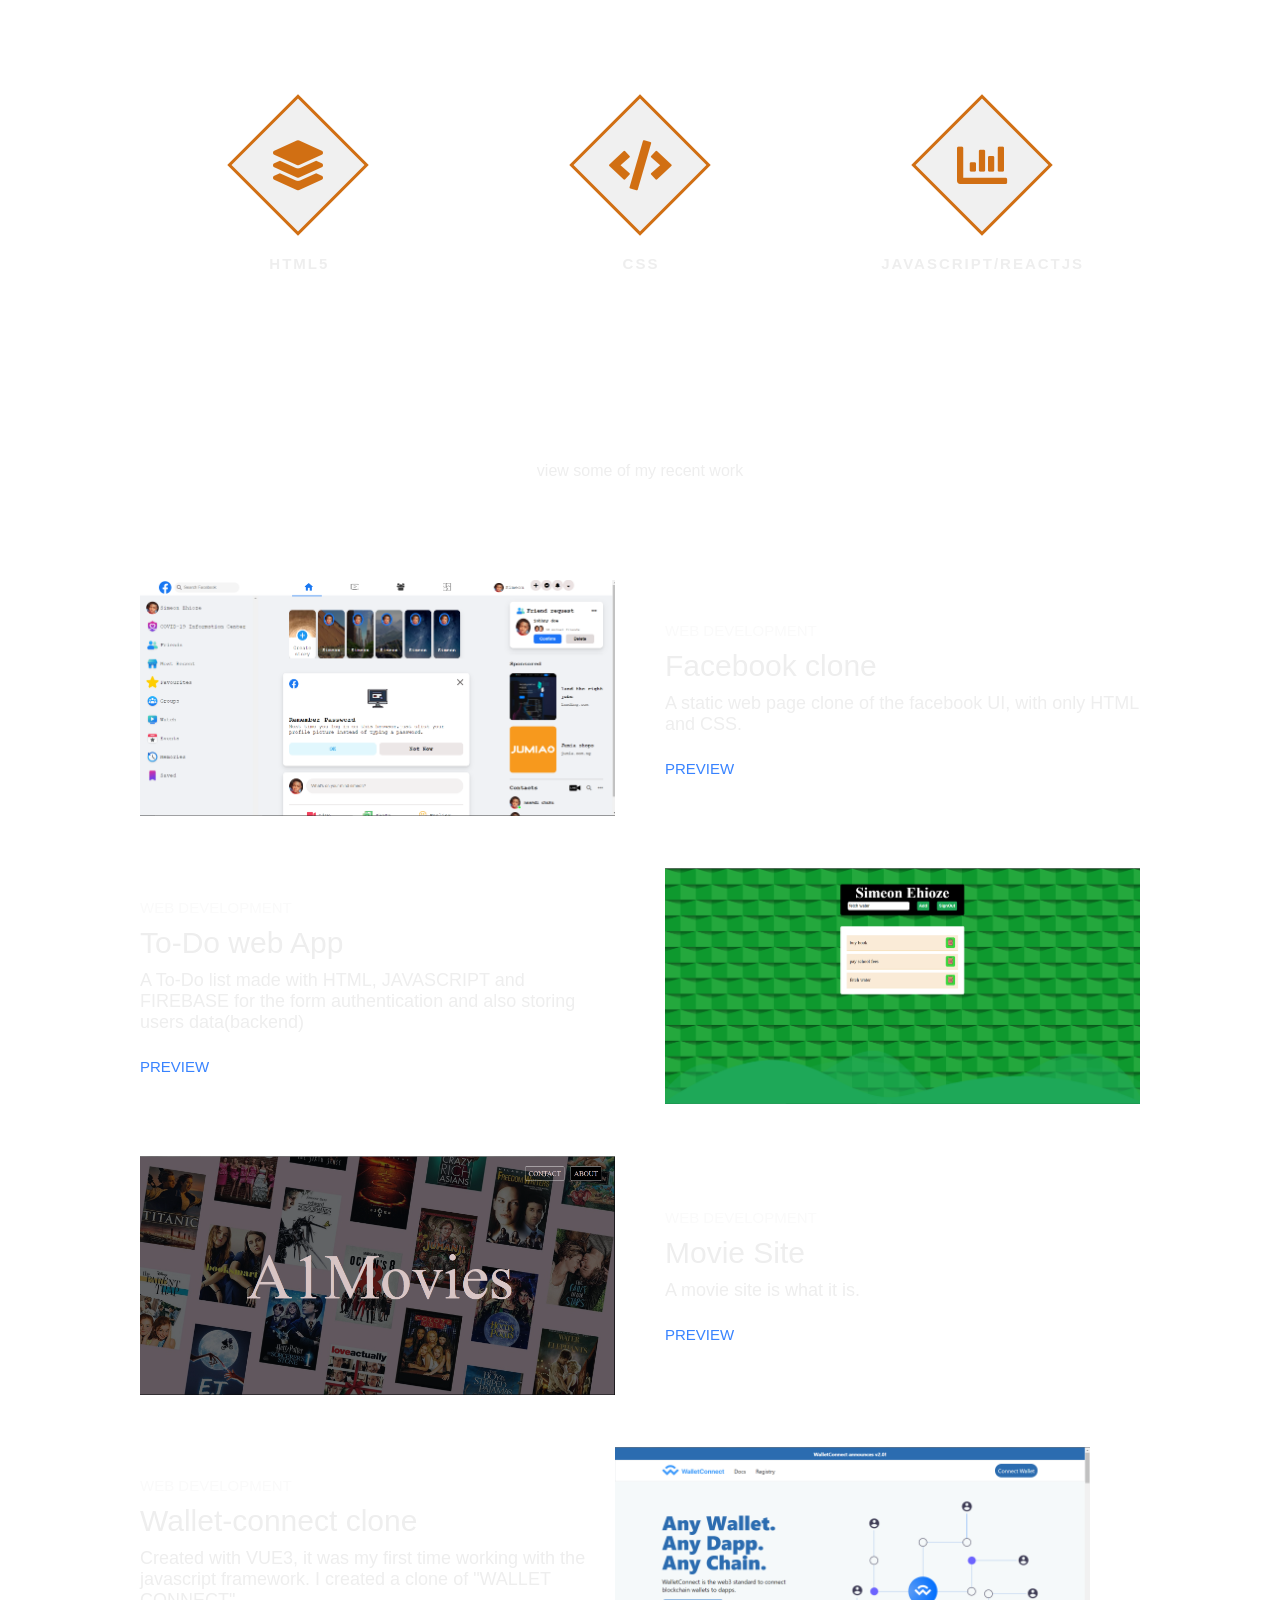
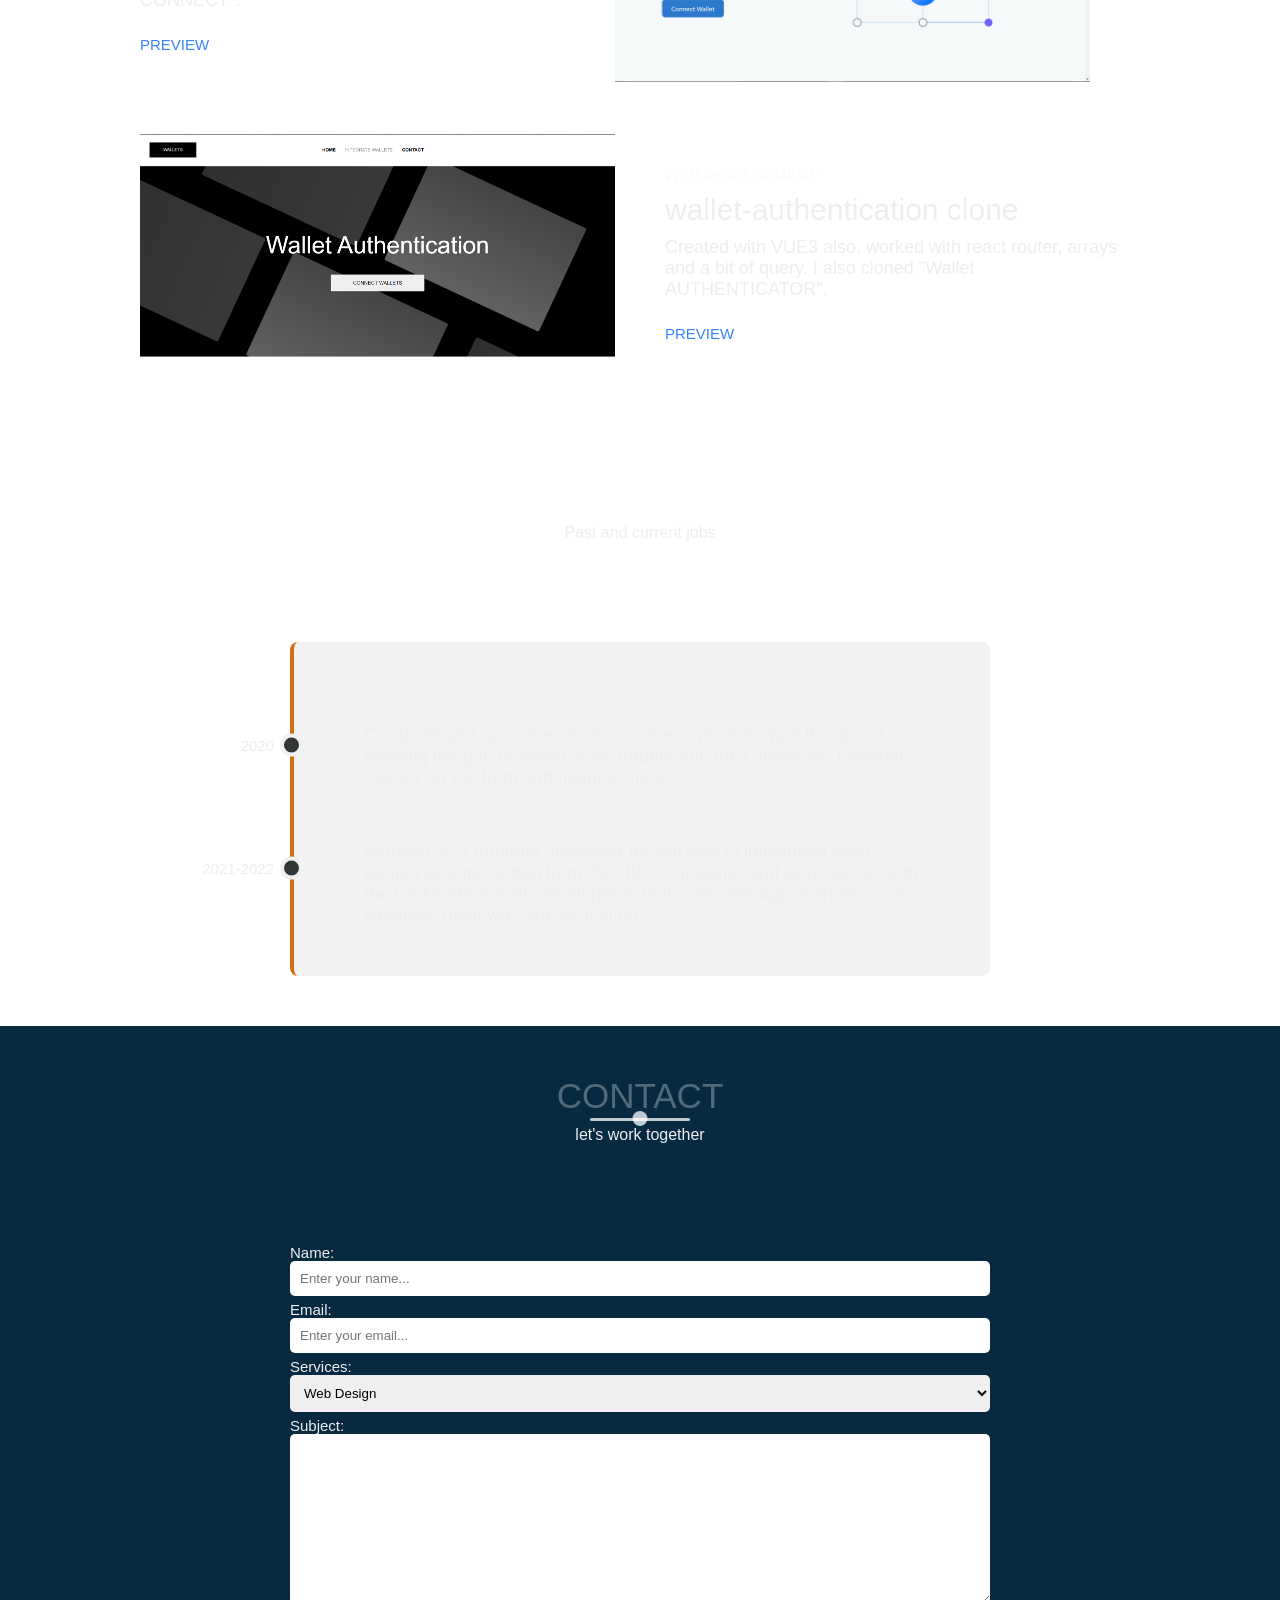
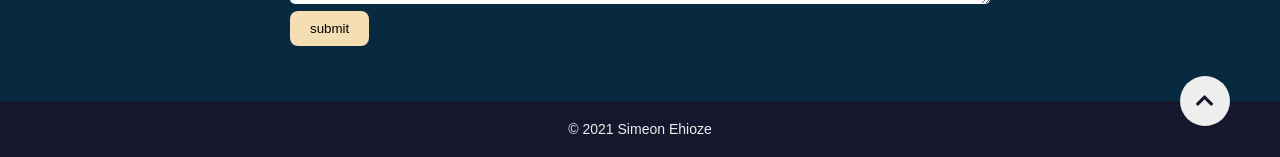
==== commit a0a94c91: "to-do-link-update" ====
--- a/portfolio/index.html
+++ b/portfolio/index.html
@@ -157,7 +157,7 @@
           <p>
             A To-Do list made with HTML, JAVASCRIPT and FIREBASE for the form authentication and also storing users data(backend)
           </p>
-          <a href="#" class="cta">Preview</a>
+          <a href="https://simeon-todo.netlify.app" class="cta">Preview</a>
         </div>
         <div class="Portfolio-img" data-aos="fade-left" data-aos-delay="1200">
           <img src="images/todo.PNG" alt="">
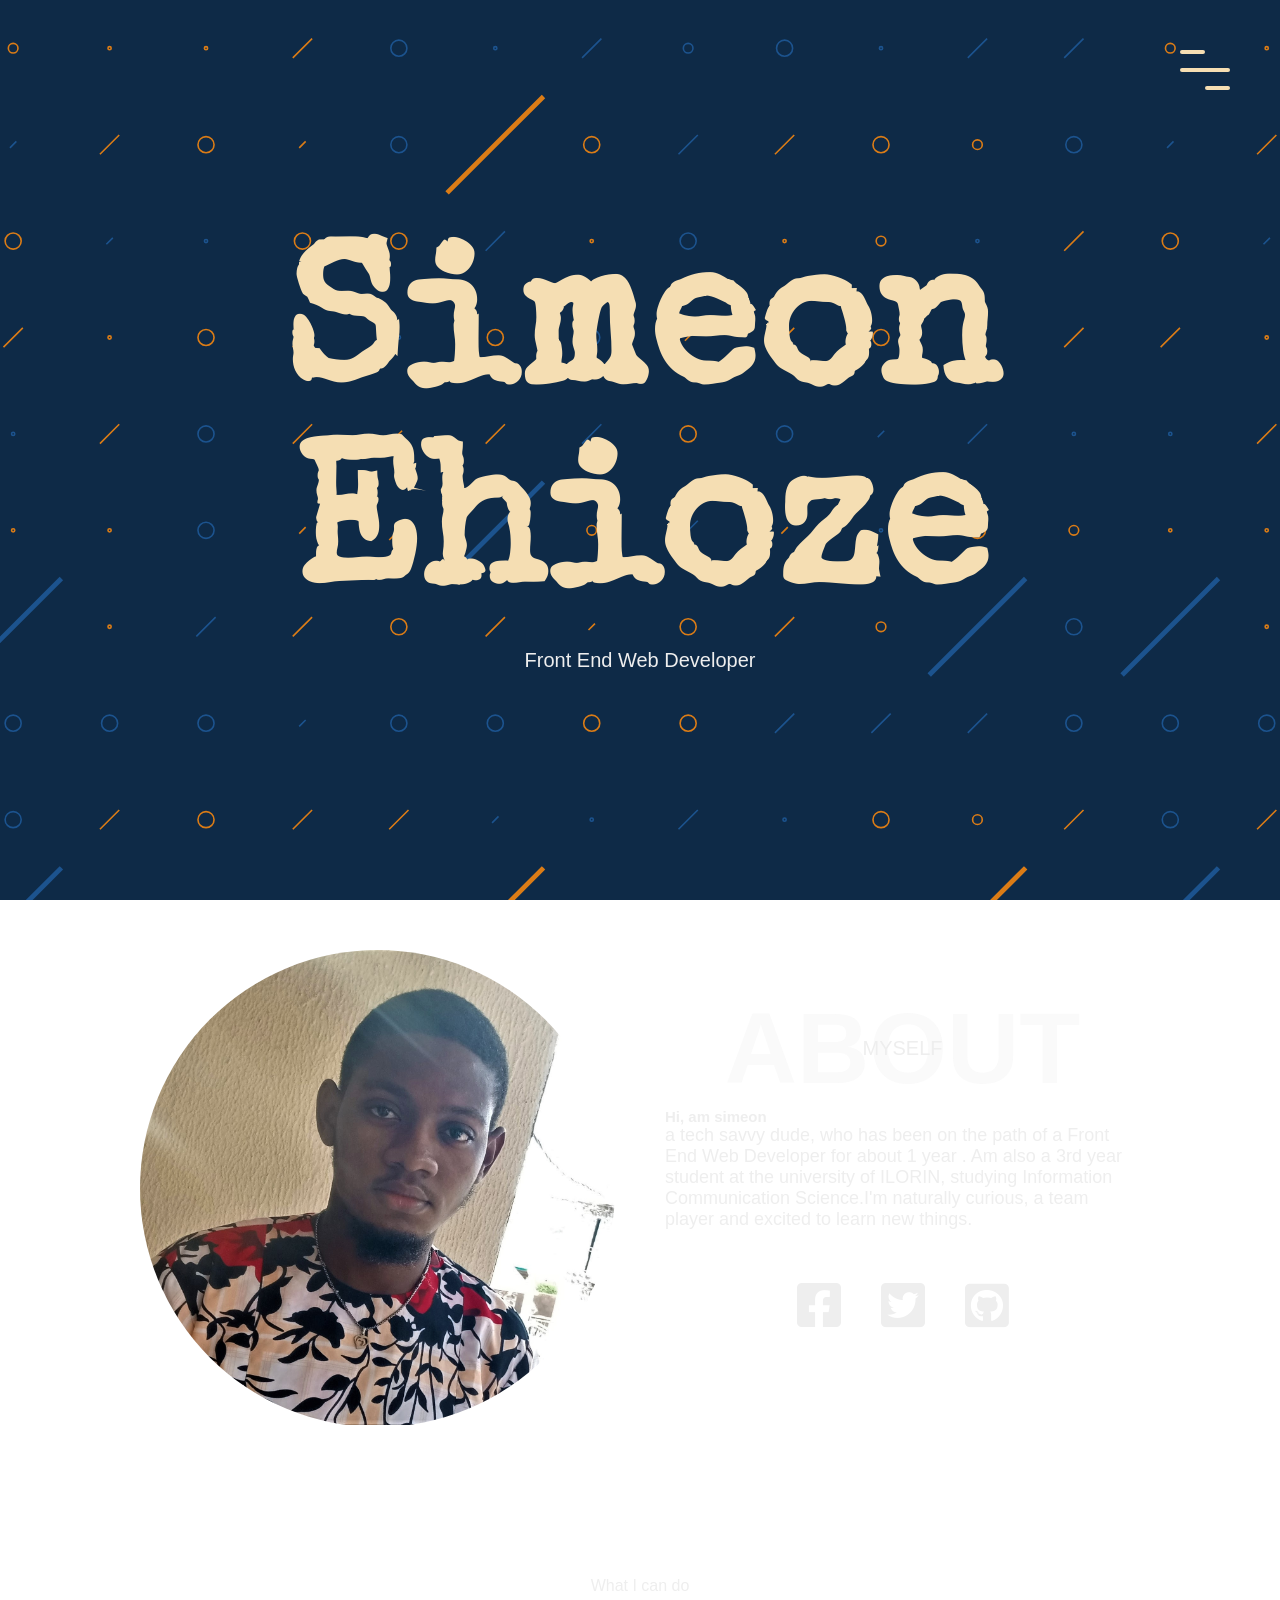
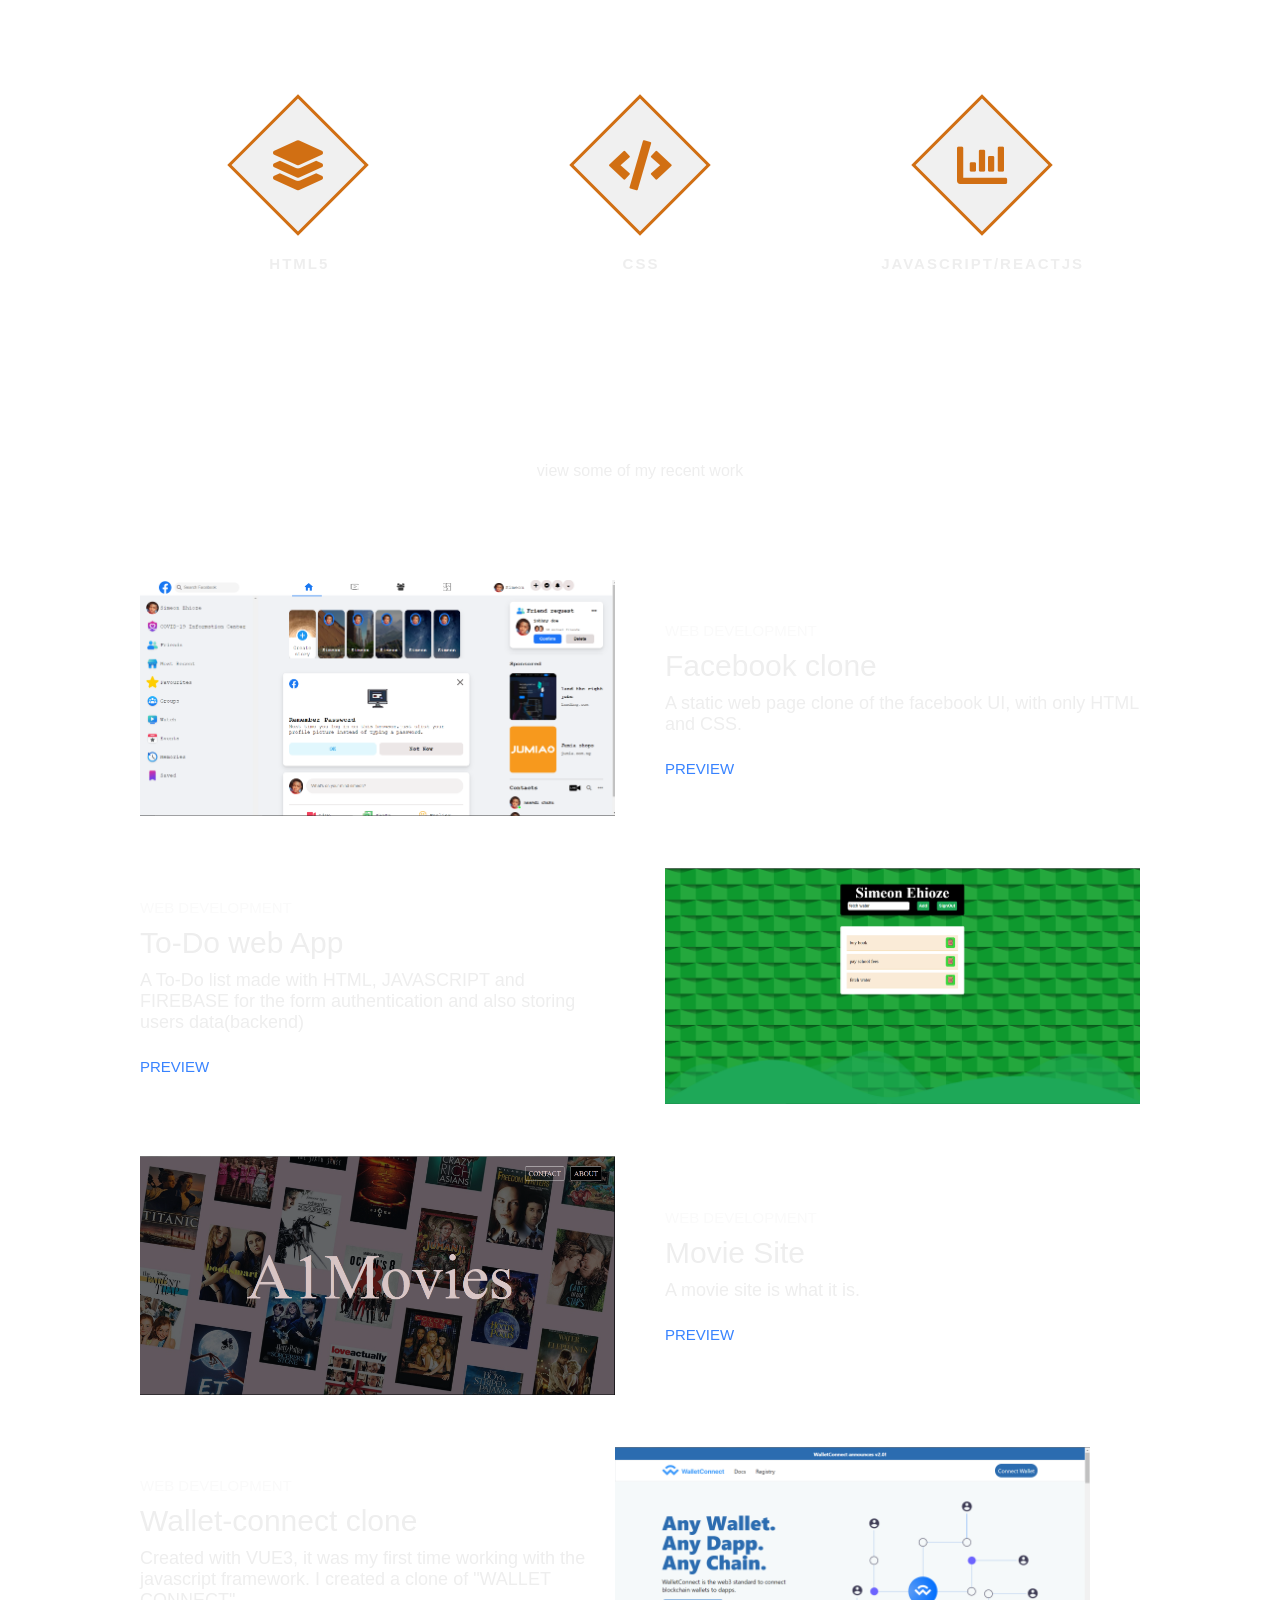
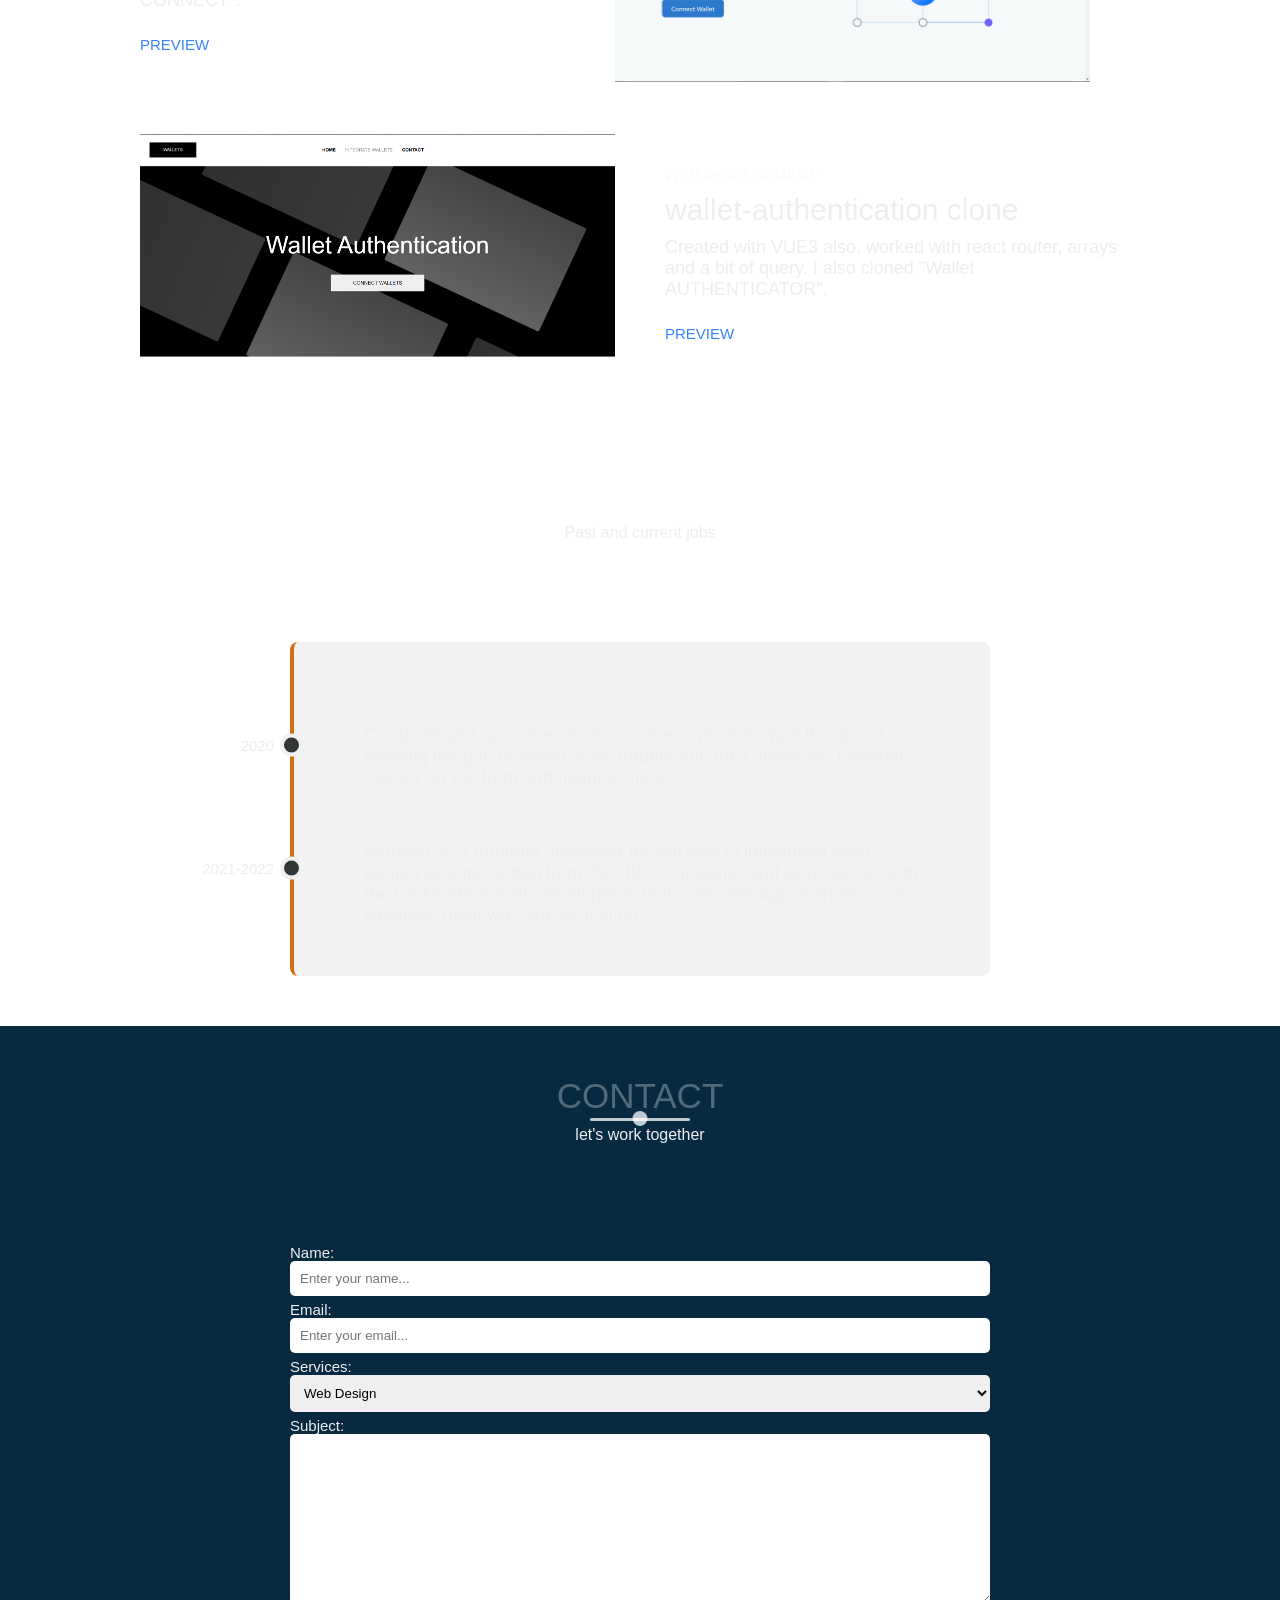
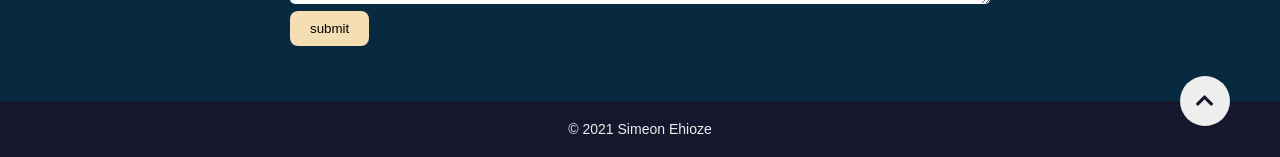
==== commit 56b8ec86: "Update index.html" ====
--- a/portfolio/index.html
+++ b/portfolio/index.html
@@ -62,7 +62,7 @@
 
           <h1> Hi, am simeon </h1>
           <p>
-            a tech savvy dude, who has been on the path of a Front End Web Developer for about 2 years+ .
+            a tech savvy dude, who has been on the path of a Front End Web Developer for about 1 year .
             Am also a 3rd year student at the university of ILORIN, studying Information Communication Science.I'm naturally curious, a team player and excited to learn new things.
           </p>
 
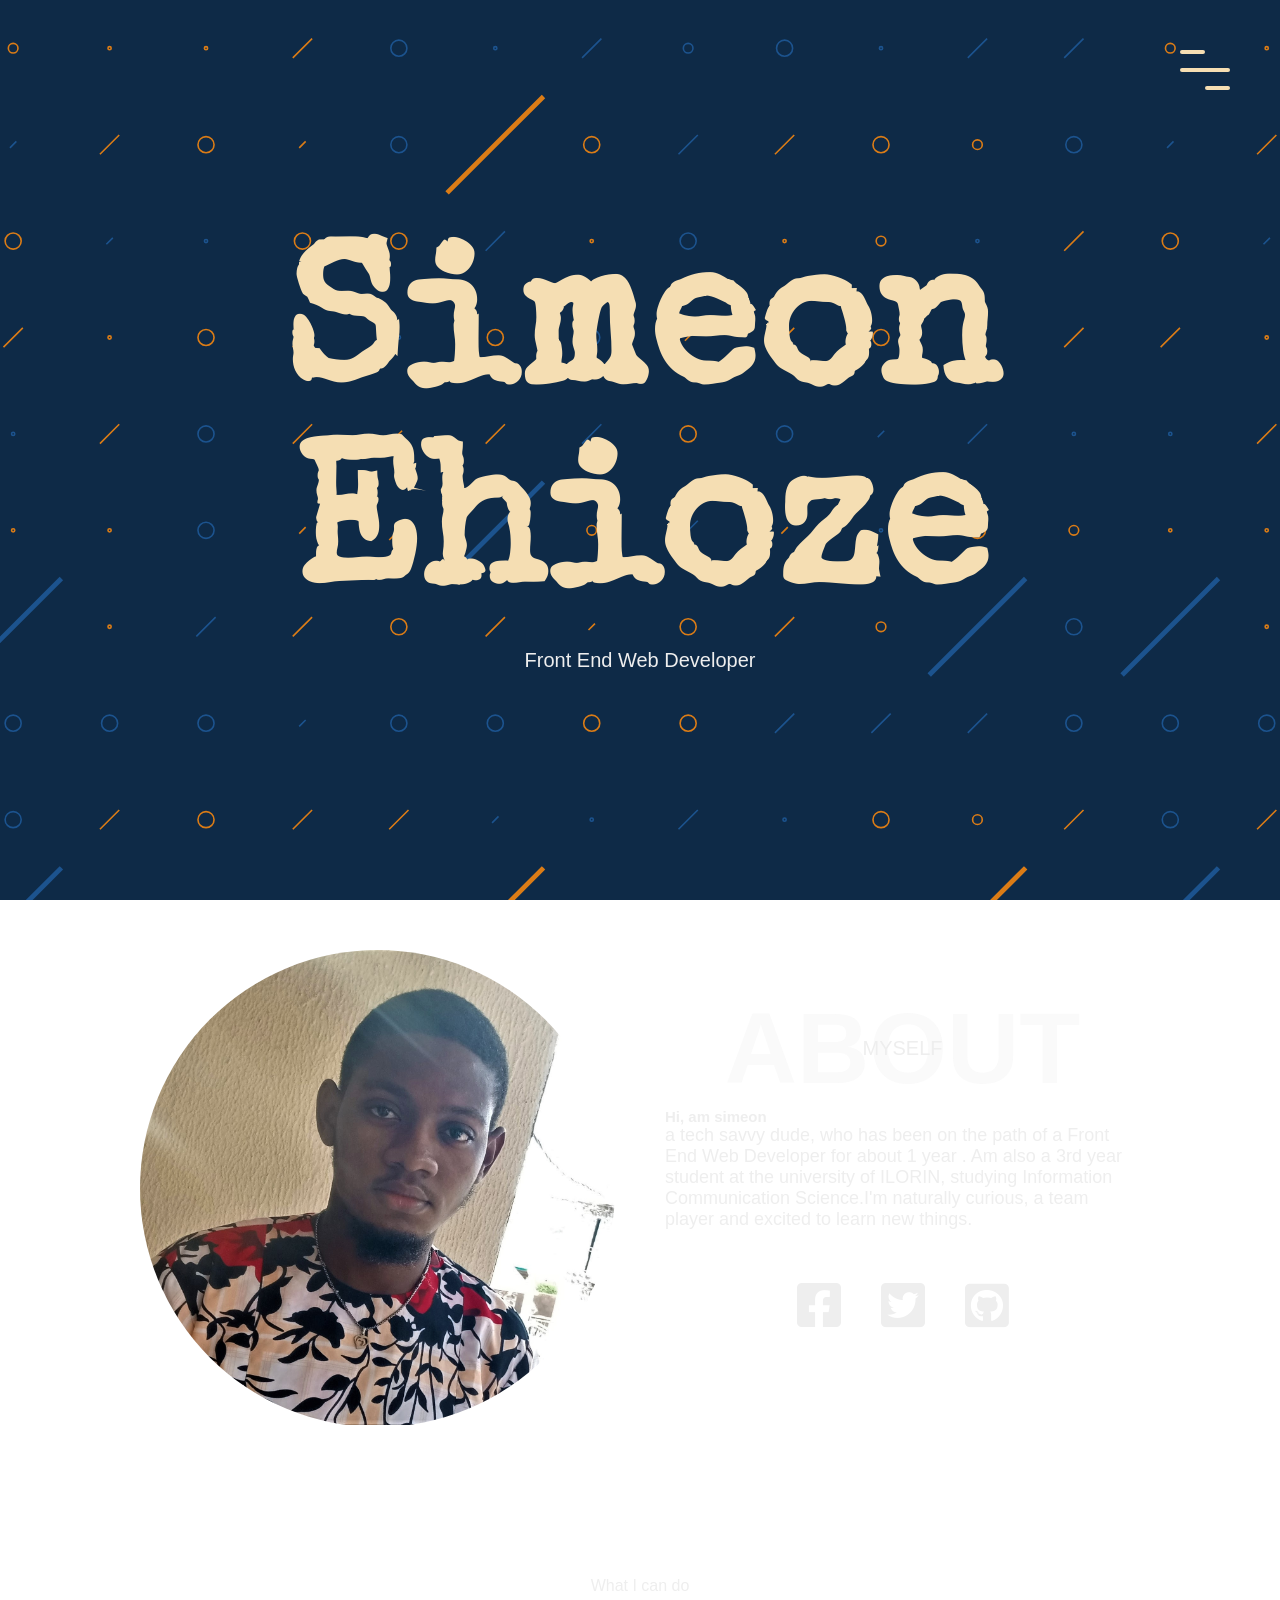
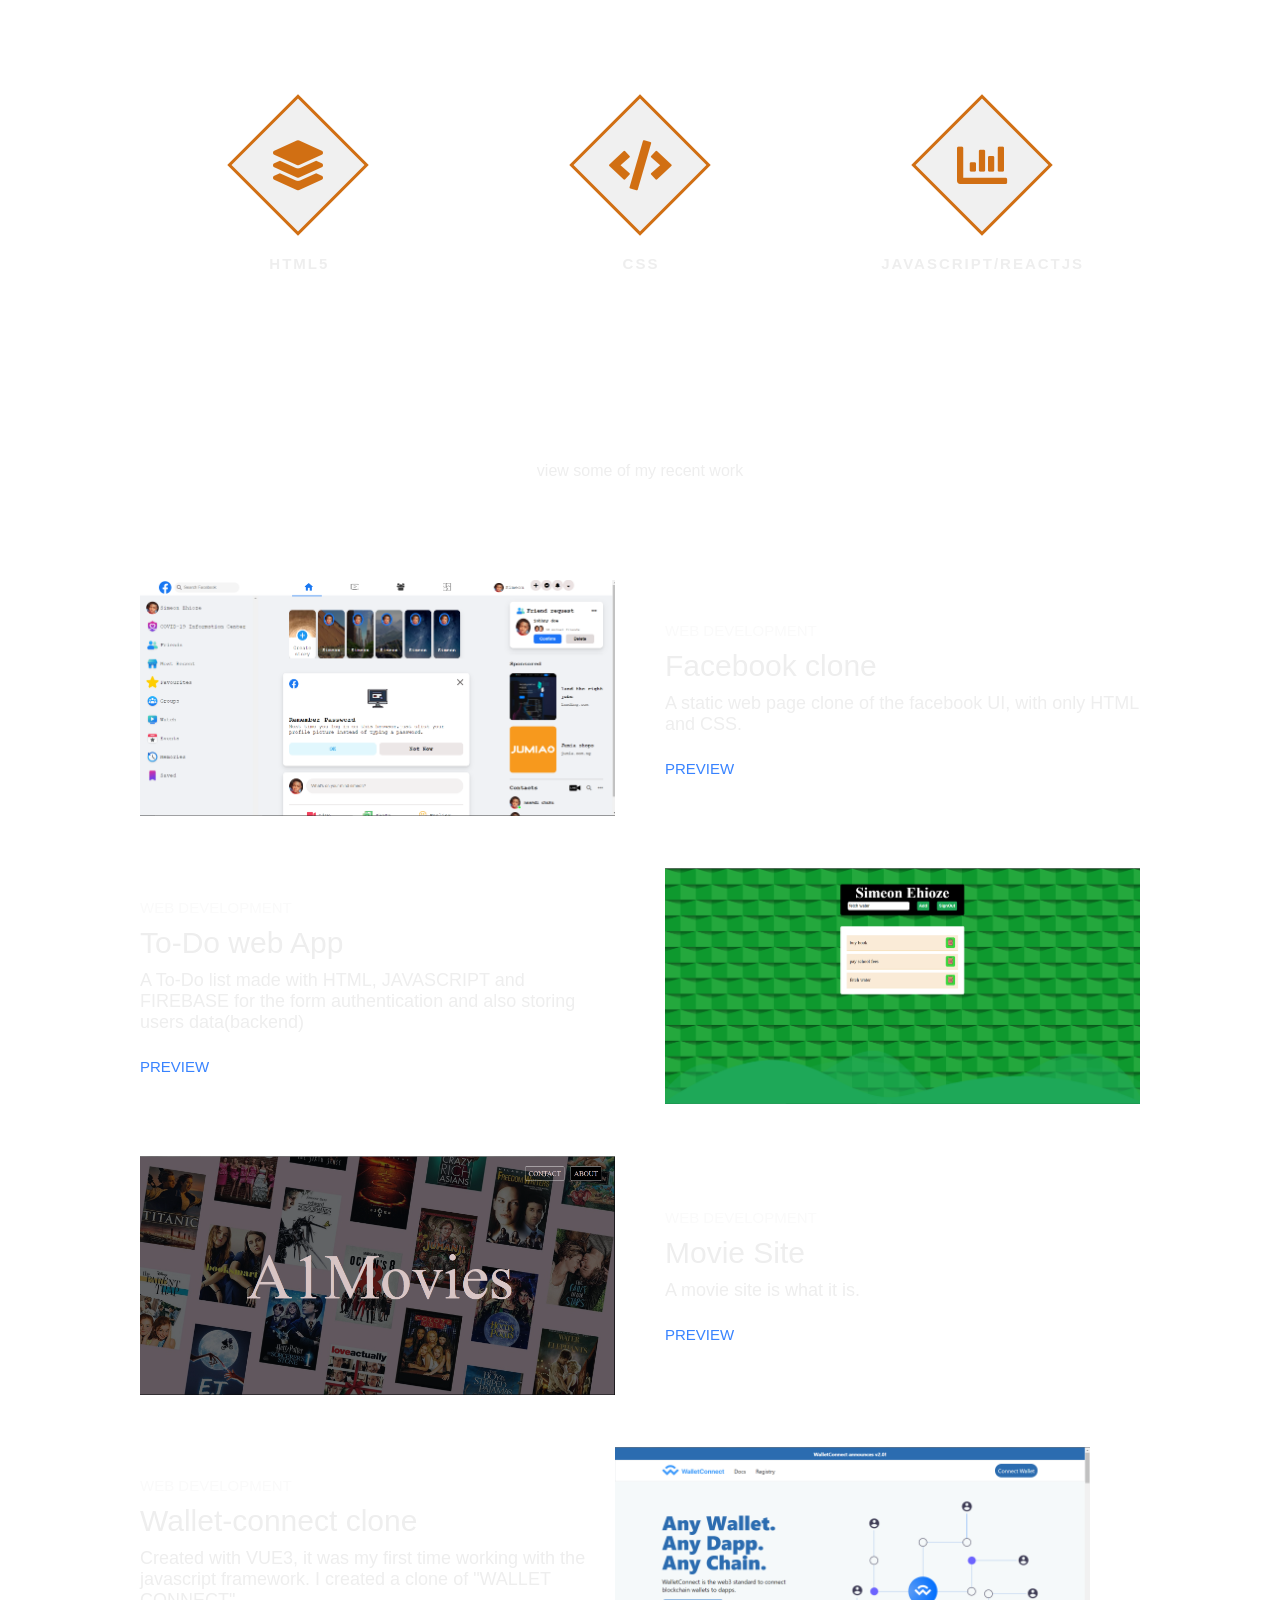
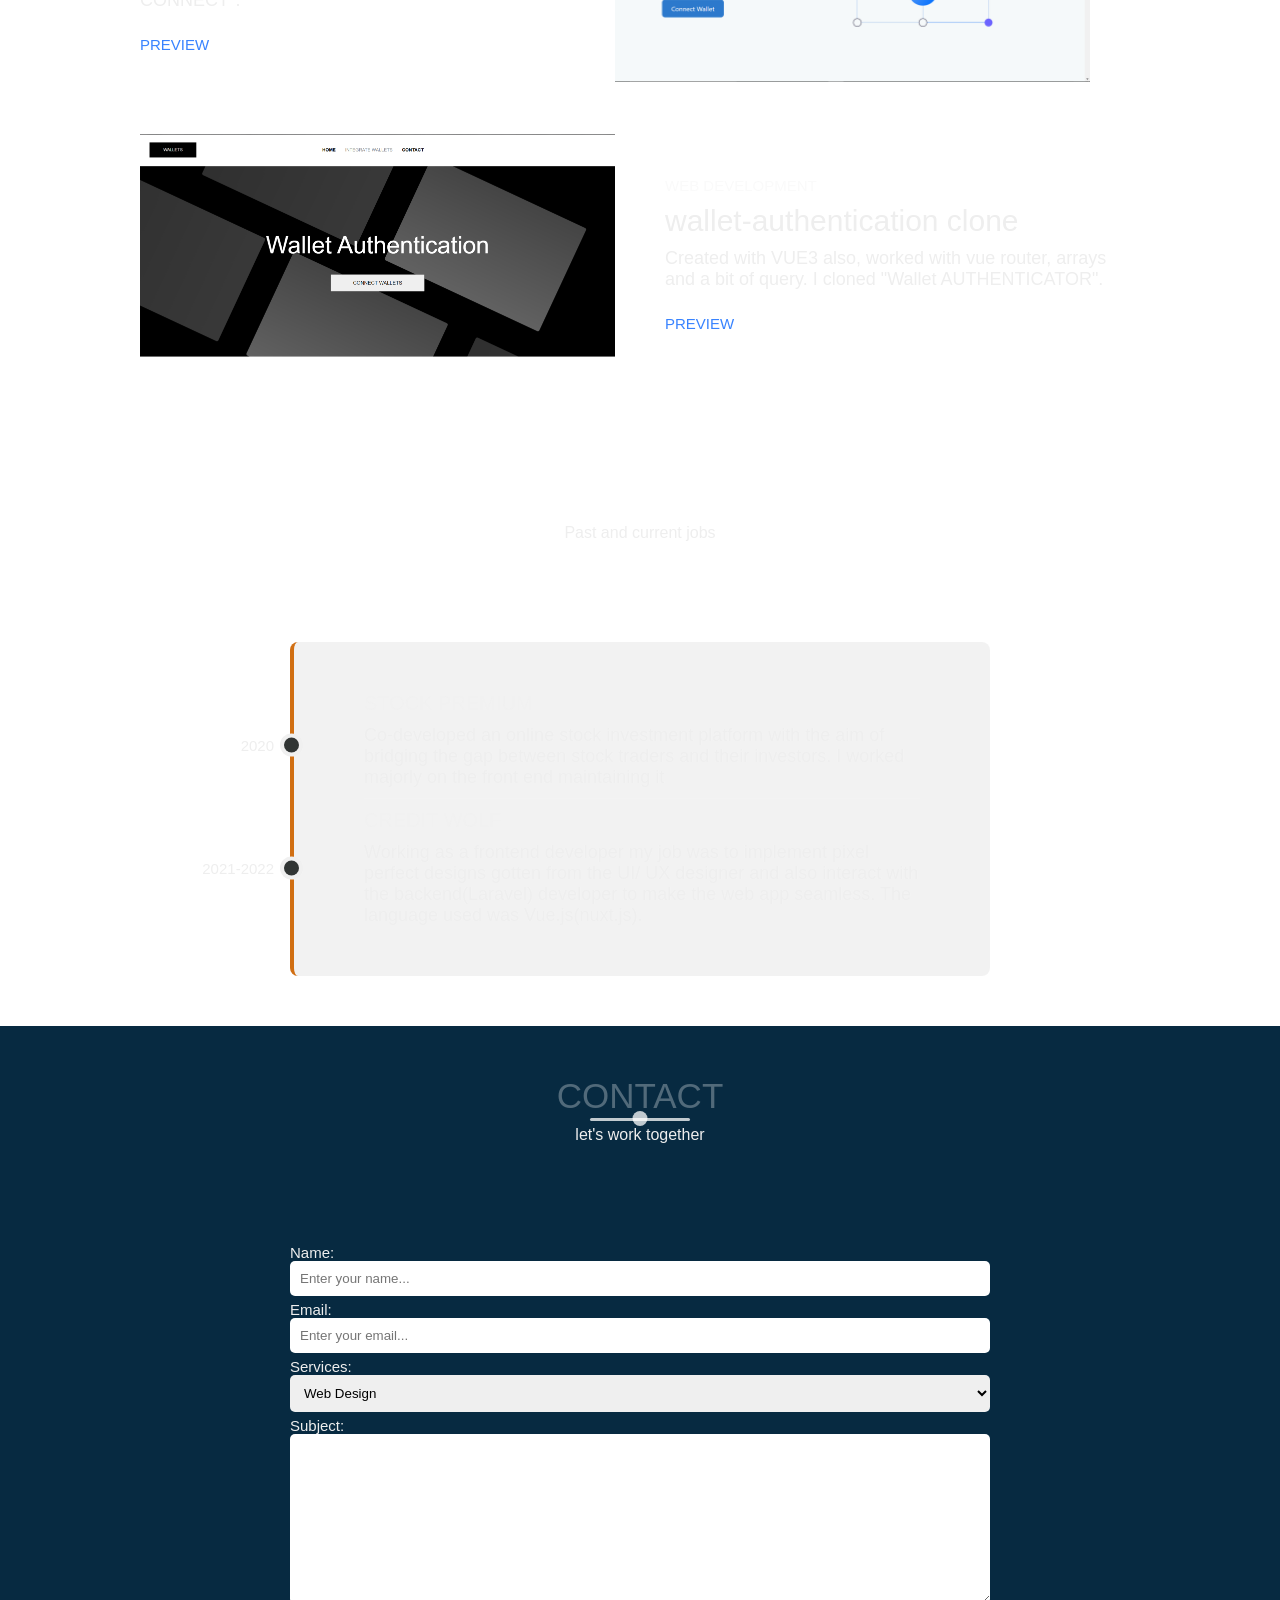
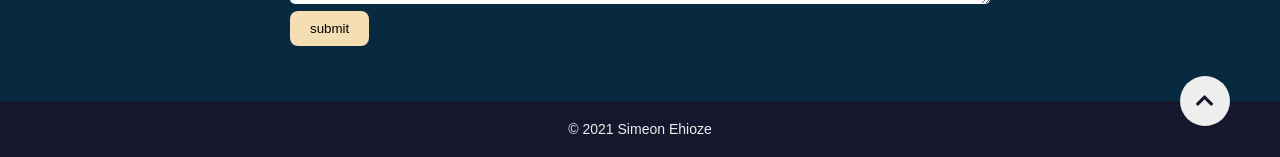
==== commit bcb973f8: "Update index.html Update" ====
--- a/portfolio/index.html
+++ b/portfolio/index.html
@@ -208,8 +208,8 @@
           <h6>Web Development</h6>
           <h1>wallet-authentication clone</h1>
           <p>
-           Created with VUE3 also, worked with react router, arrays and a bit of query.
-           I also cloned "Wallet AUTHENTICATOR".
+           Created with VUE3 also, worked with vue router, arrays and a bit of query.
+           I cloned "Wallet AUTHENTICATOR".
           </p>
           <a href="https://authenticate-clone.netlify.app/" class="cta">Preview</a>
         </div>
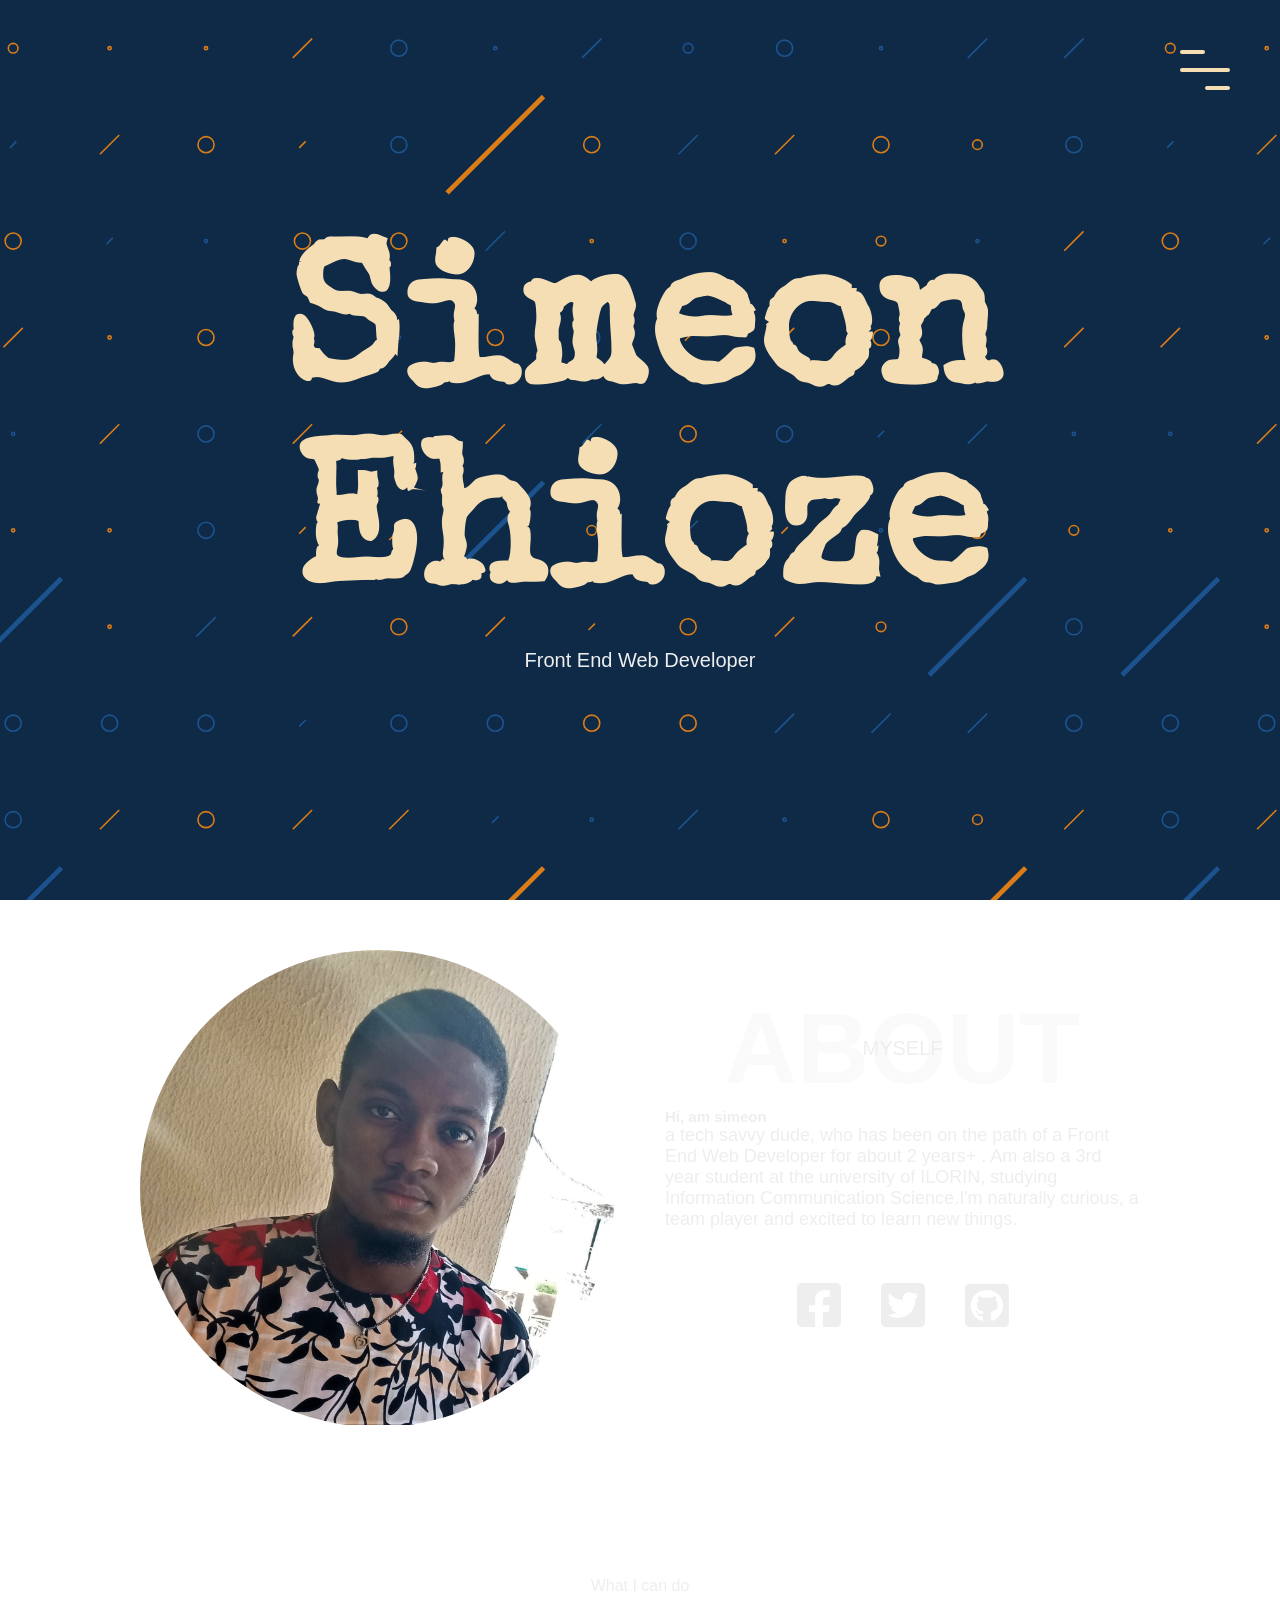
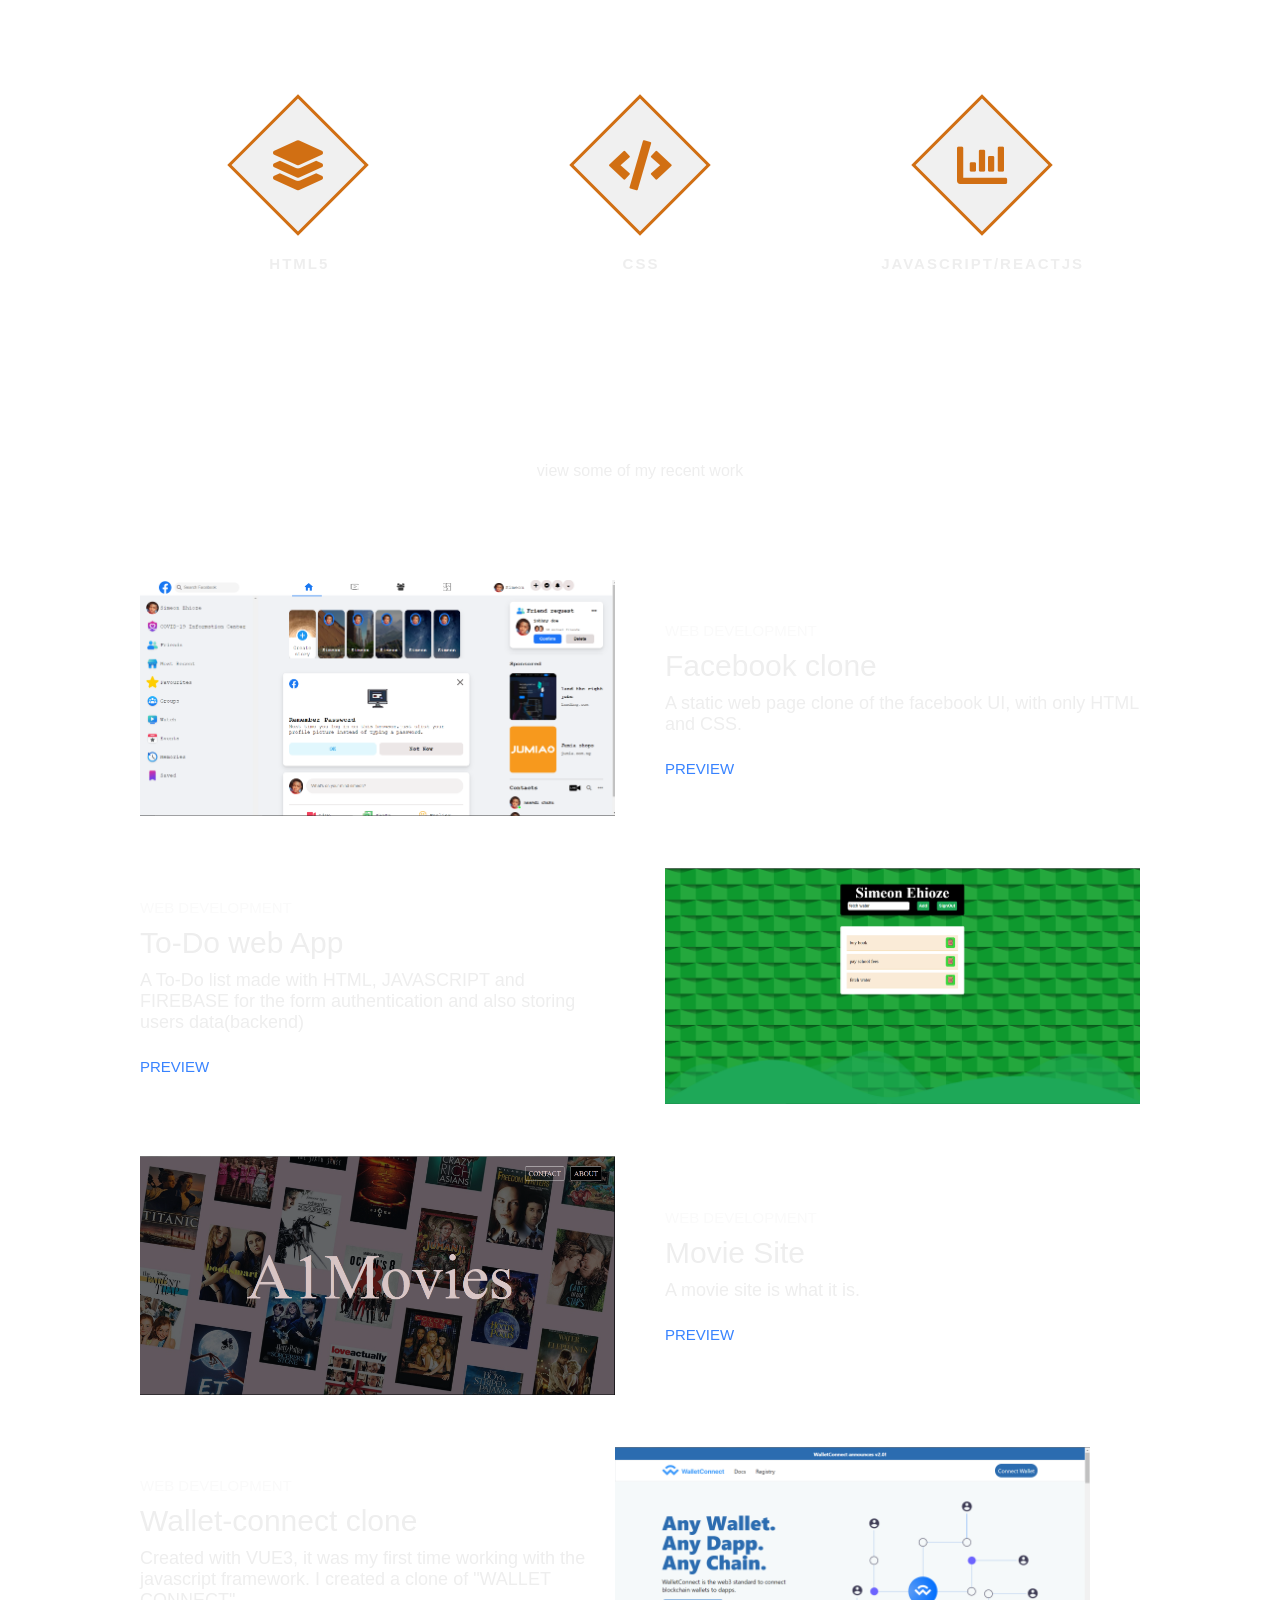
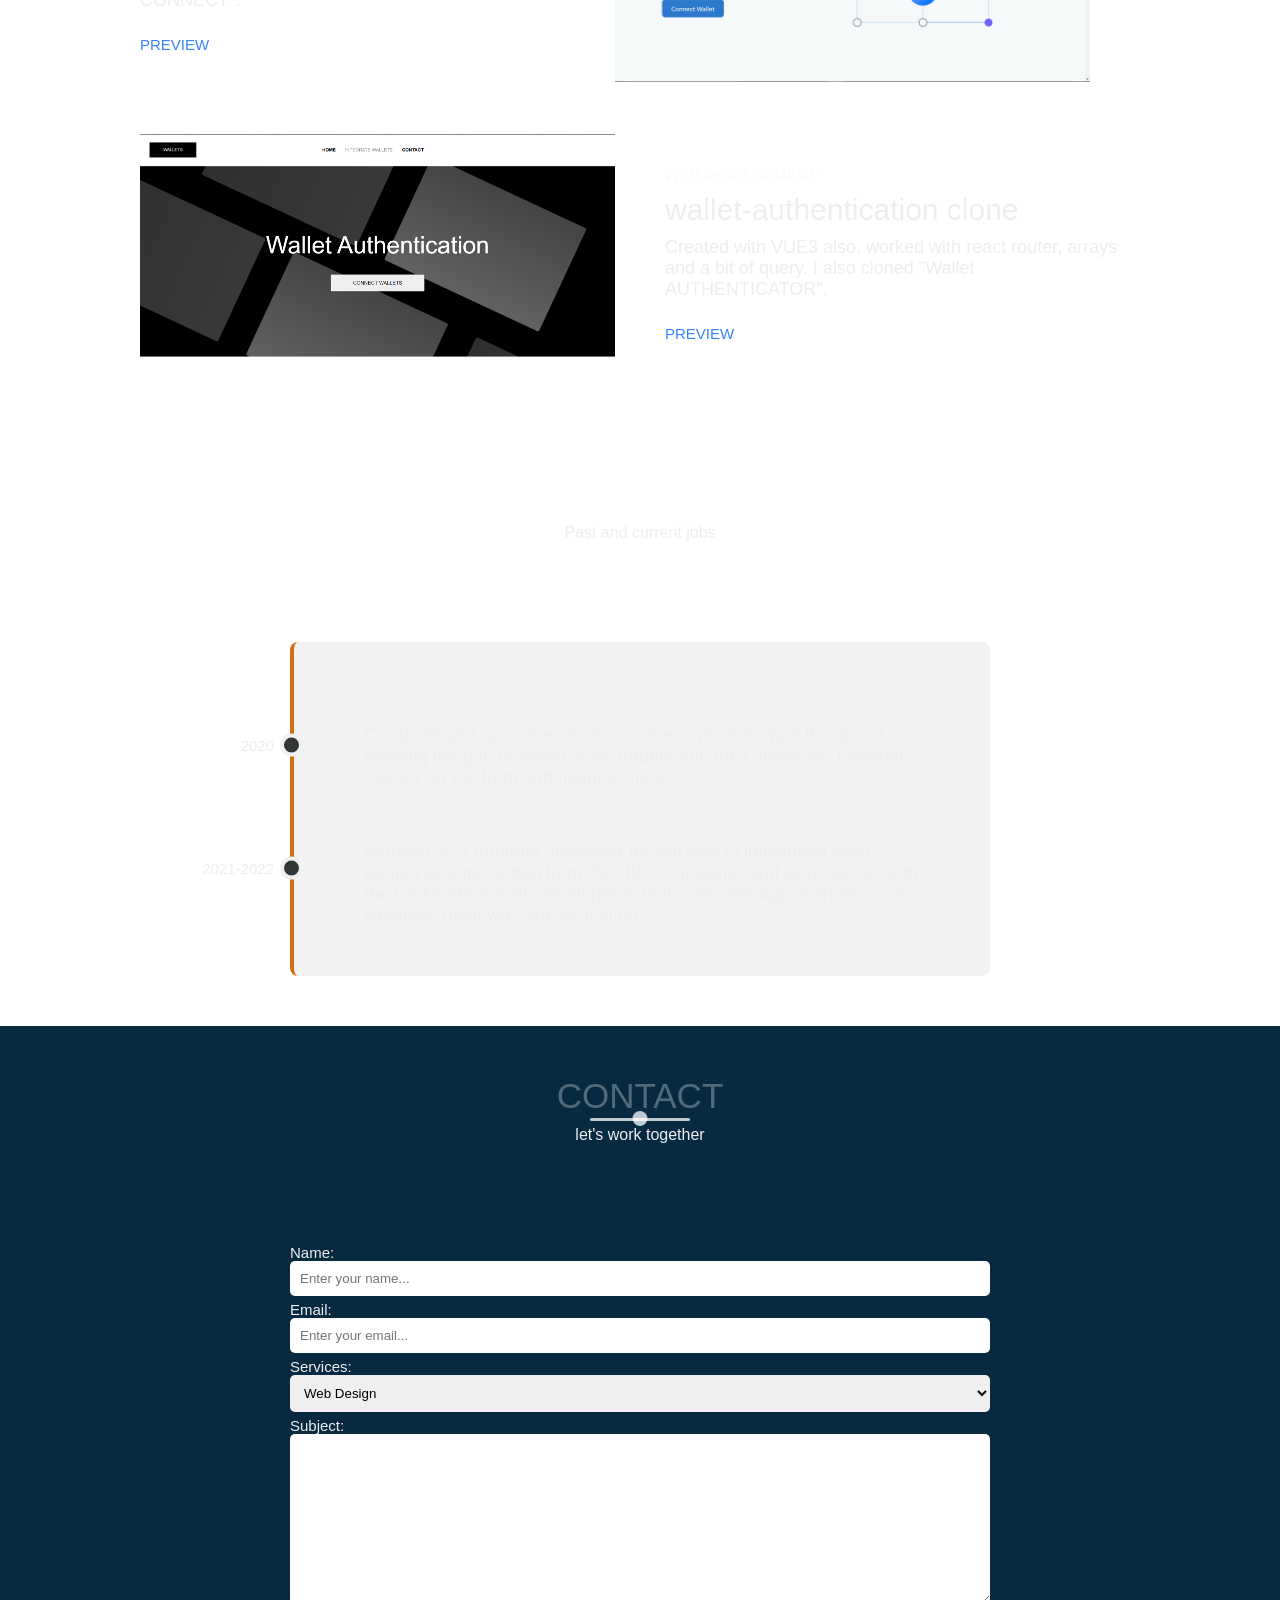
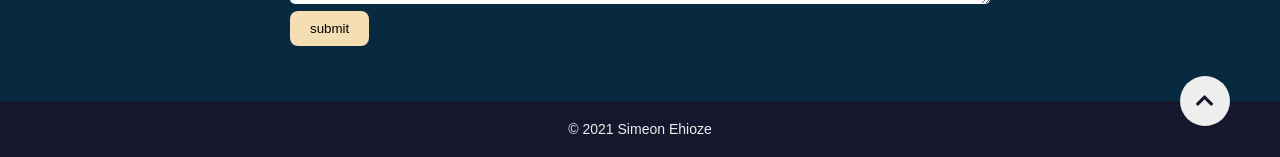
==== commit 6f8ee8de: "fix: added twitter link" ====
--- a/portfolio/index.html
+++ b/portfolio/index.html
@@ -62,7 +62,7 @@
 
           <h1> Hi, am simeon </h1>
           <p>
-            a tech savvy dude, who has been on the path of a Front End Web Developer for about 1 year .
+            a tech savvy dude, who has been on the path of a Front End Web Developer for about 2 years+ .
             Am also a 3rd year student at the university of ILORIN, studying Information Communication Science.I'm naturally curious, a team player and excited to learn new things.
           </p>
 
@@ -75,7 +75,7 @@
             </li>
 
             <li>
-              <a href="#" class="icon-link"> <i class="fab fa-twitter-square"></i></a>
+              <a href="https://twitter.com/Simeon_kong" class="icon-link"> <i class="fab fa-twitter-square"></i></a>
             </li>
 
             <li>
@@ -208,8 +208,8 @@
           <h6>Web Development</h6>
           <h1>wallet-authentication clone</h1>
           <p>
-           Created with VUE3 also, worked with vue router, arrays and a bit of query.
-           I cloned "Wallet AUTHENTICATOR".
+           Created with VUE3 also, worked with react router, arrays and a bit of query.
+           I also cloned "Wallet AUTHENTICATOR".
           </p>
           <a href="https://authenticate-clone.netlify.app/" class="cta">Preview</a>
         </div>
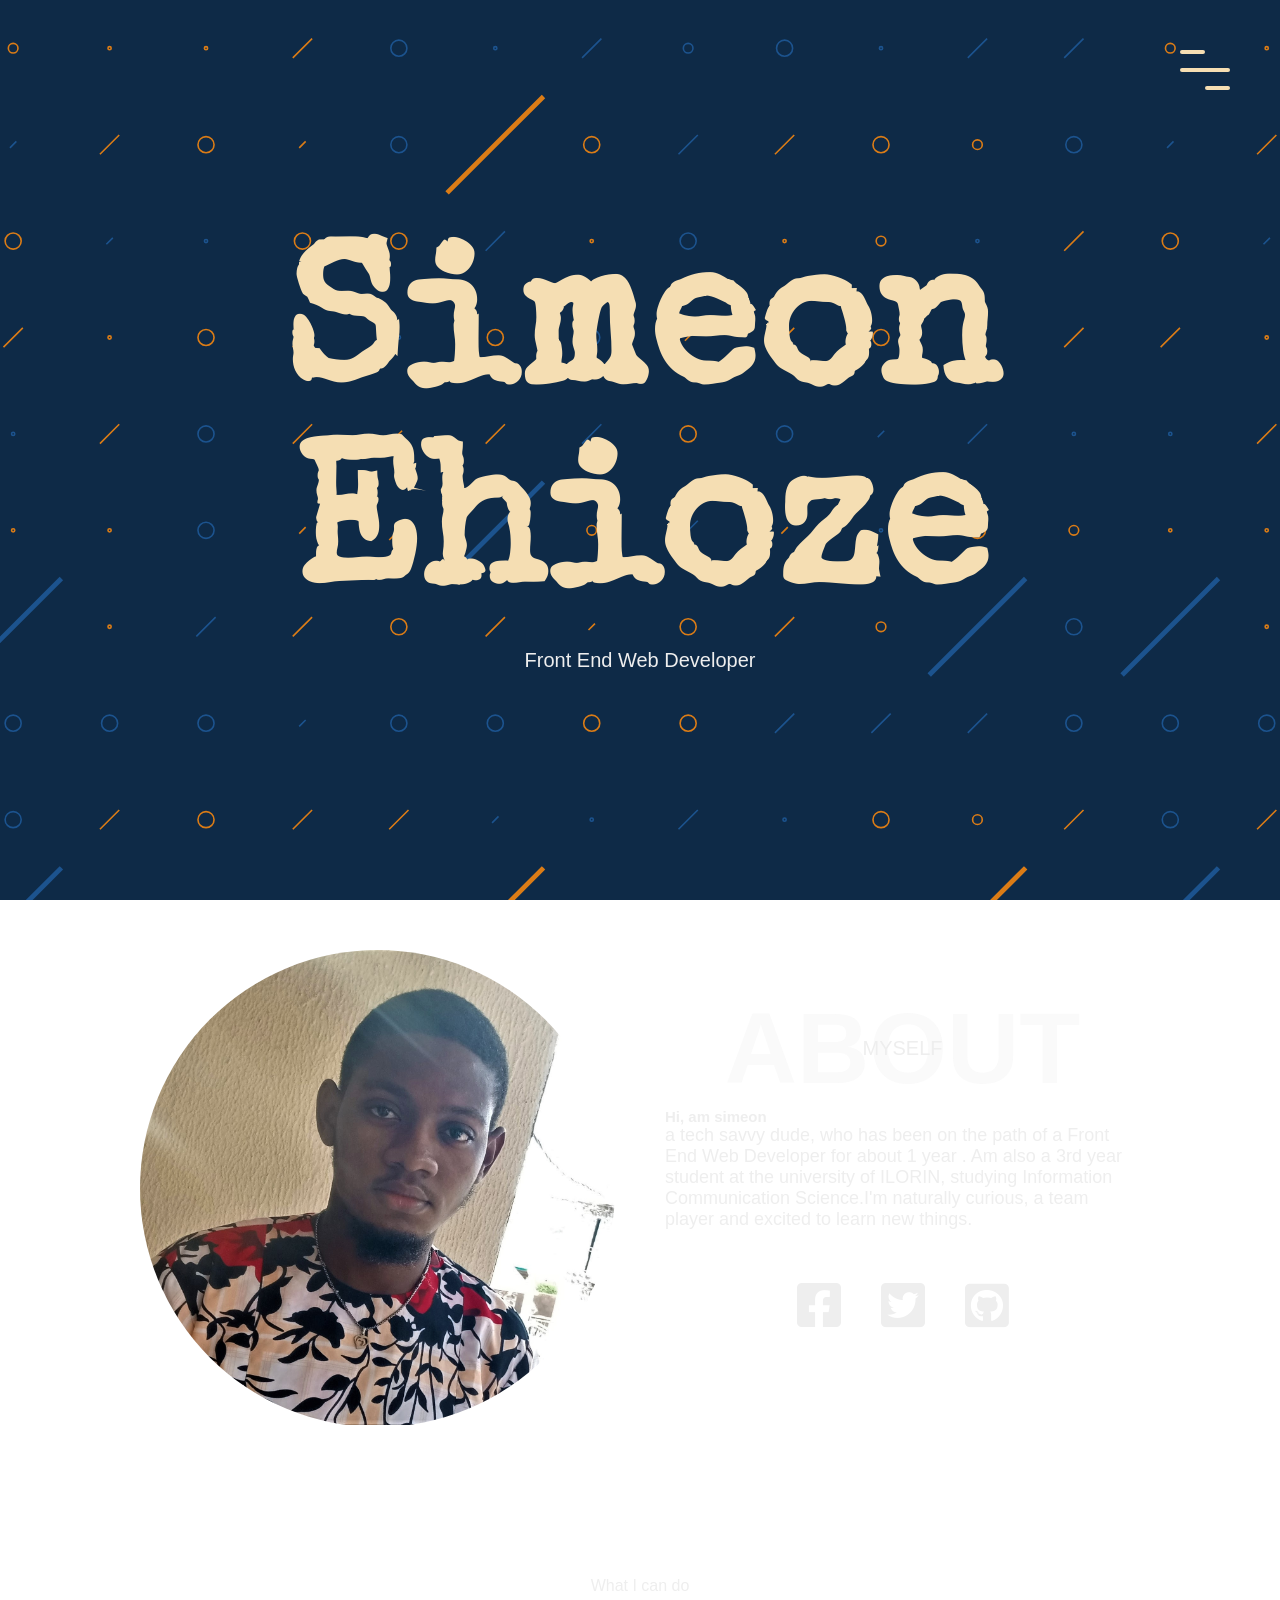
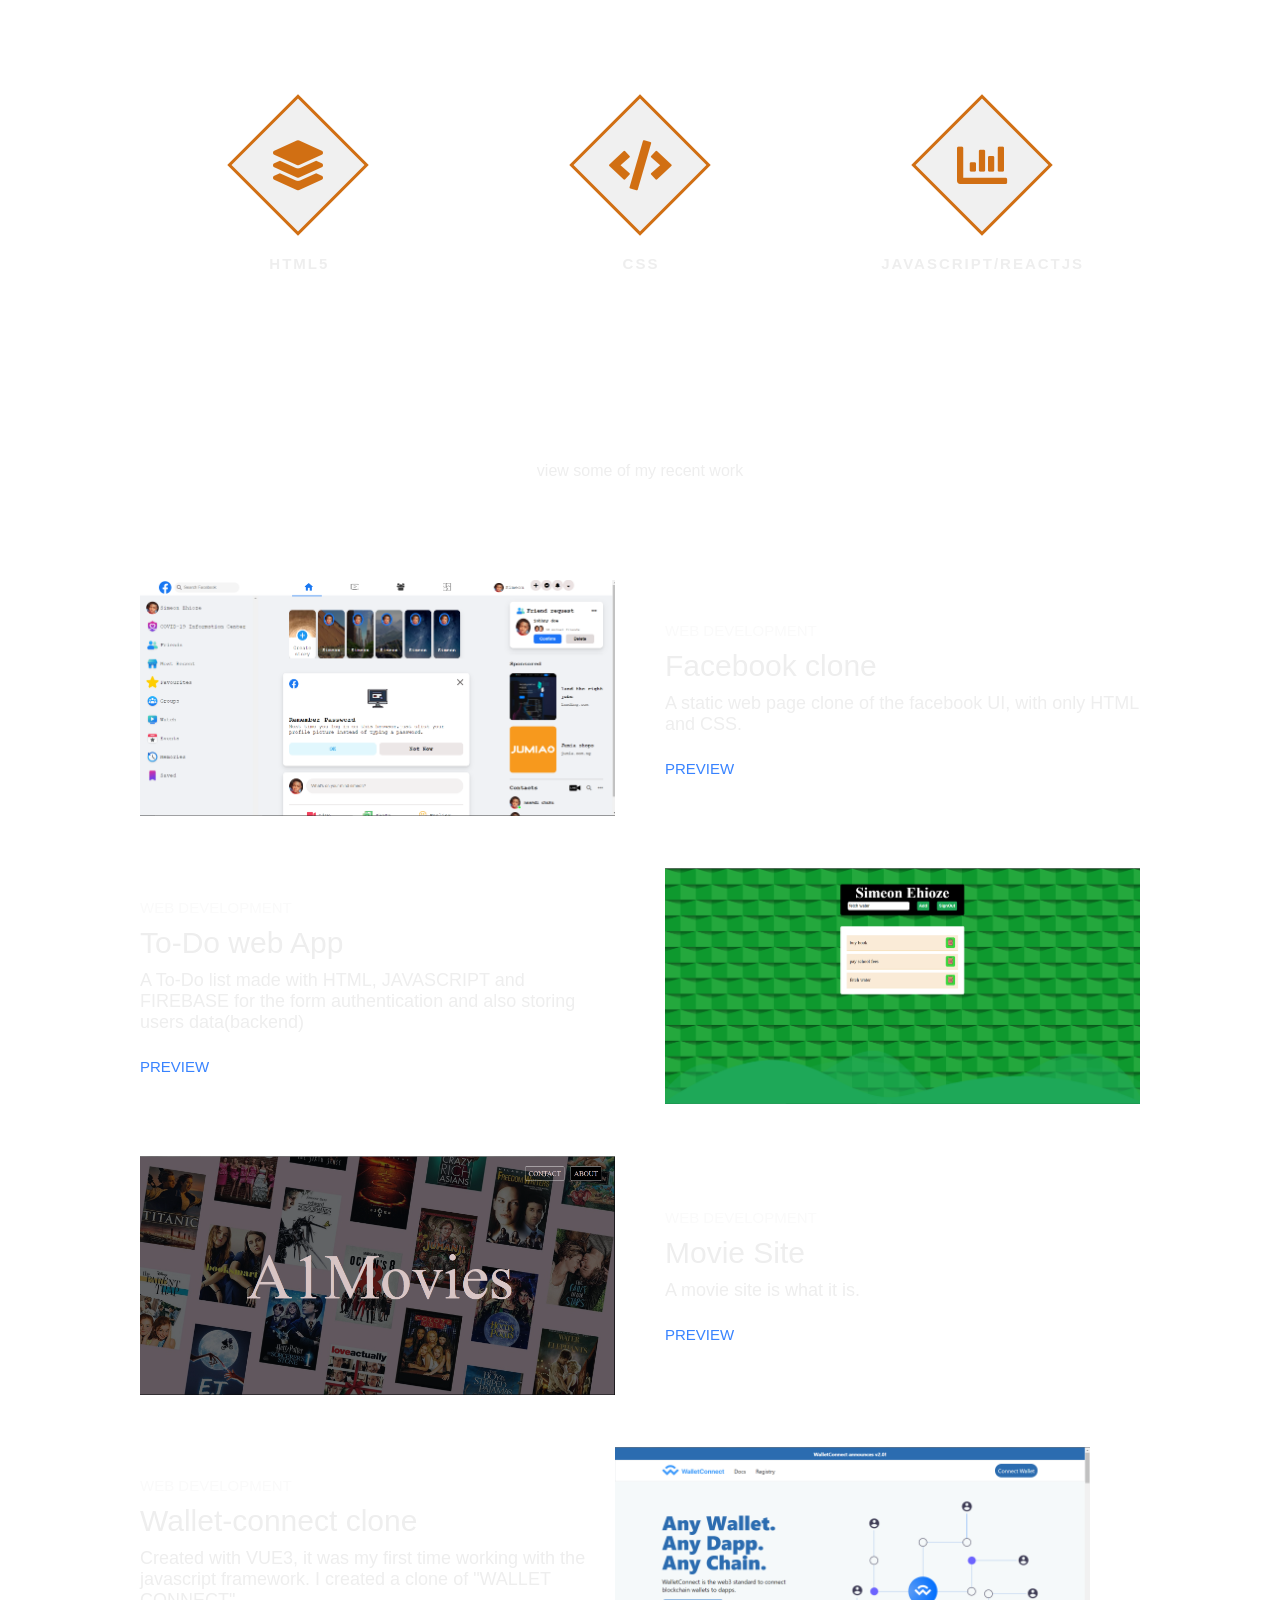
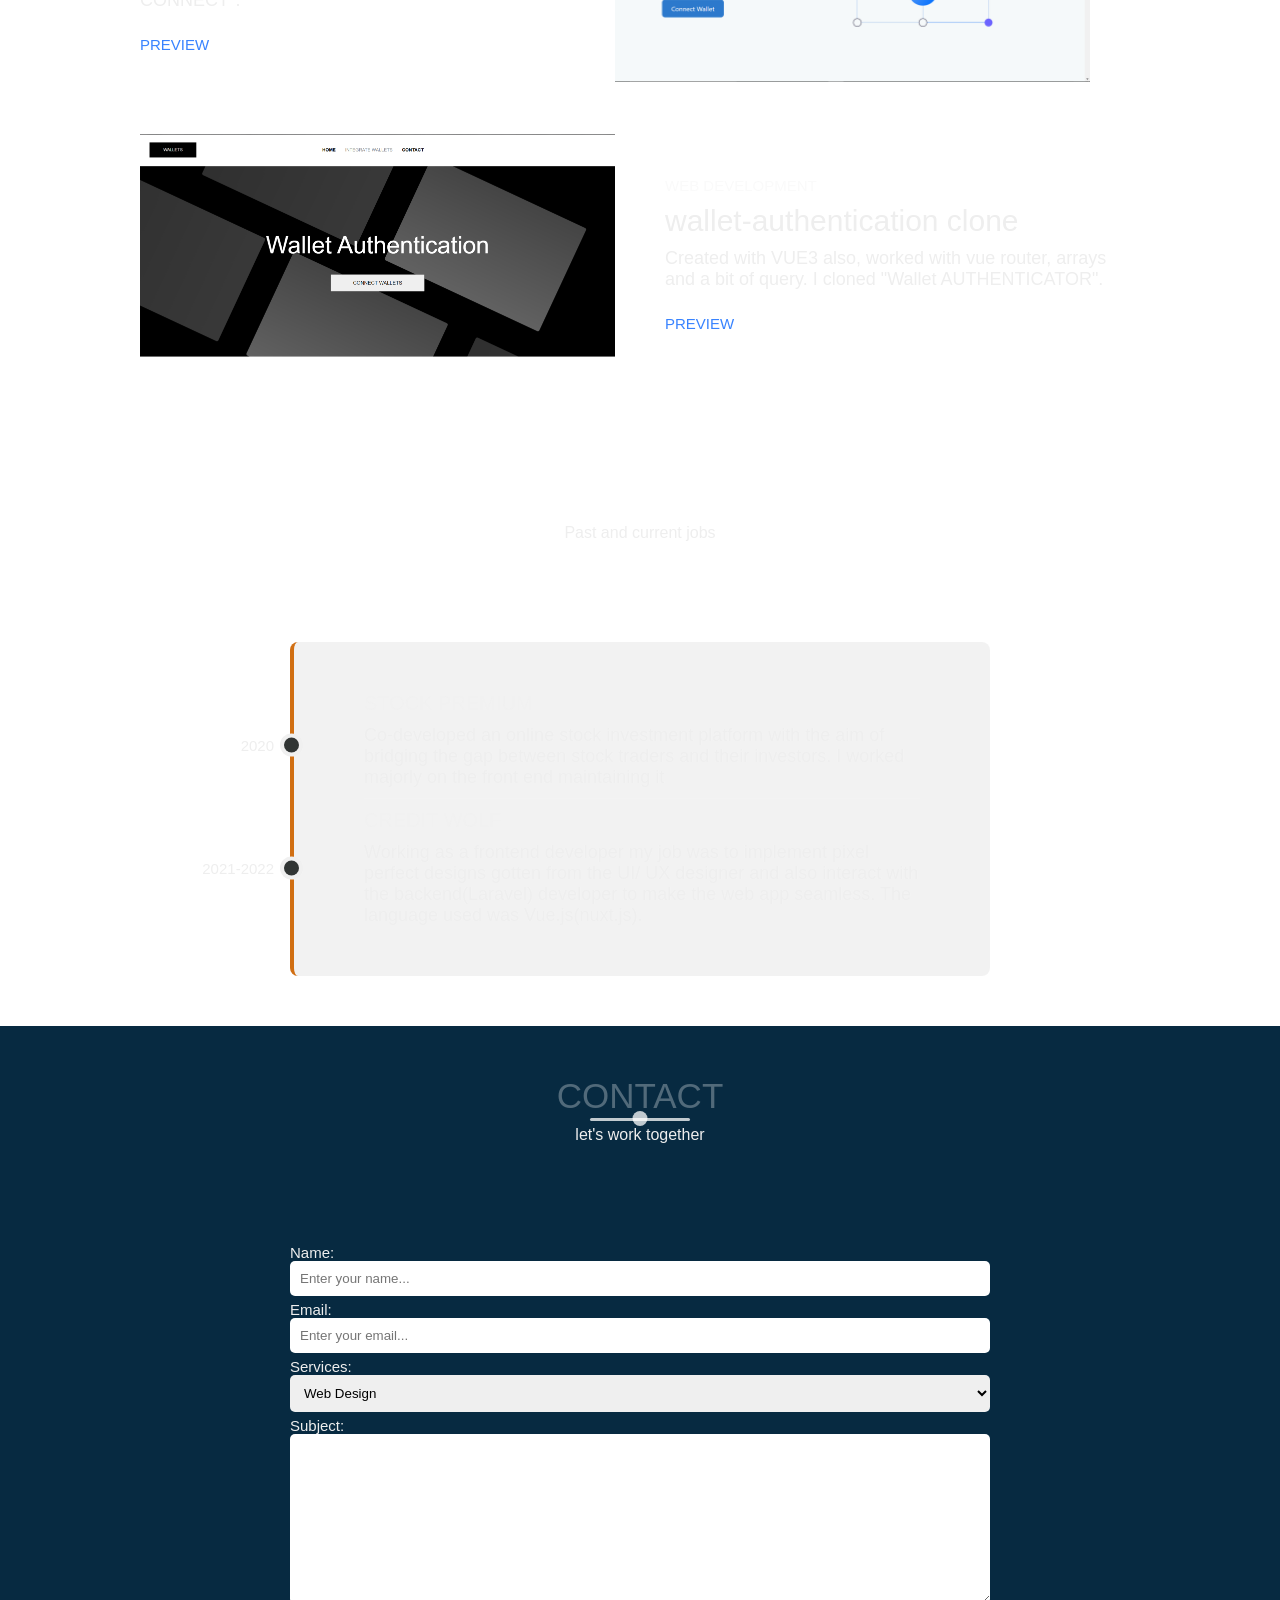
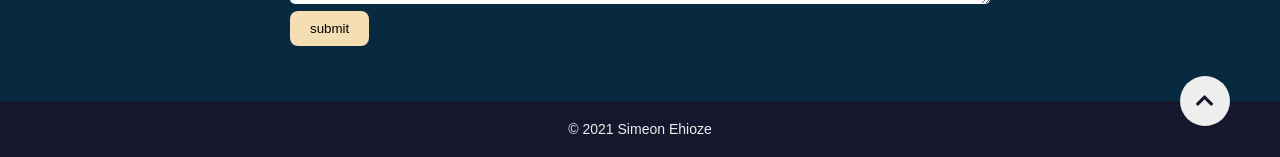
==== commit 0dbb8239: "Merge branch 'main' of https://github.com/simziky/my-portfolio" ====
--- a/portfolio/index.html
+++ b/portfolio/index.html
@@ -62,7 +62,7 @@
 
           <h1> Hi, am simeon </h1>
           <p>
-            a tech savvy dude, who has been on the path of a Front End Web Developer for about 2 years+ .
+            a tech savvy dude, who has been on the path of a Front End Web Developer for about 1 year .
             Am also a 3rd year student at the university of ILORIN, studying Information Communication Science.I'm naturally curious, a team player and excited to learn new things.
           </p>
 
@@ -208,8 +208,8 @@
           <h6>Web Development</h6>
           <h1>wallet-authentication clone</h1>
           <p>
-           Created with VUE3 also, worked with react router, arrays and a bit of query.
-           I also cloned "Wallet AUTHENTICATOR".
+           Created with VUE3 also, worked with vue router, arrays and a bit of query.
+           I cloned "Wallet AUTHENTICATOR".
           </p>
           <a href="https://authenticate-clone.netlify.app/" class="cta">Preview</a>
         </div>
